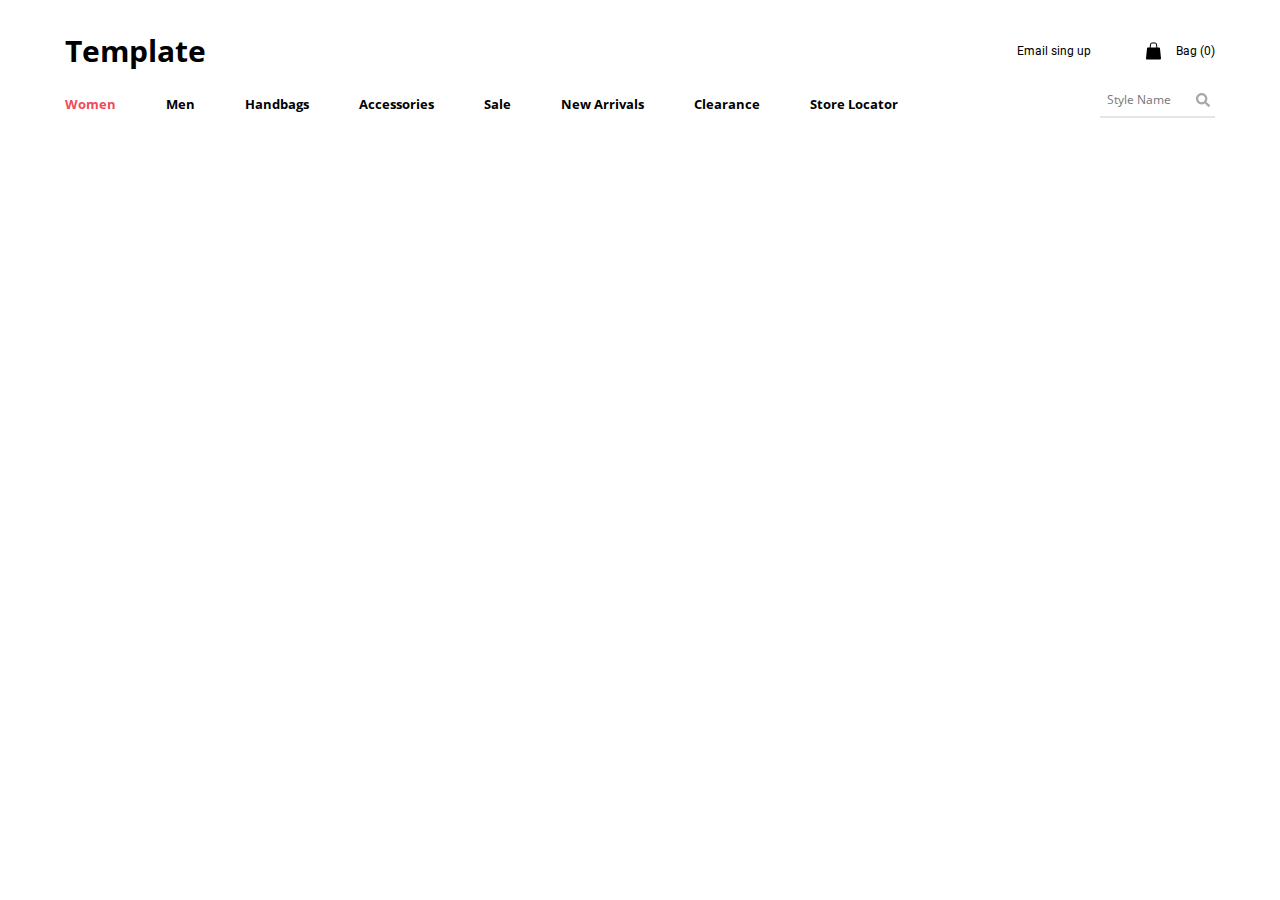
==== EPAM project/catalog.html @ bca040ea "finish start.html" ====
<!doctype html>
<html lang="en">
<head>
    <meta charset="UTF-8">
    <meta name="viewport"
          content="width=device-width, user-scalable=no, initial-scale=1.0, maximum-scale=1.0, minimum-scale=1.0">
    <meta http-equiv="X-UA-Compatible" content="ie=edge">
    <title>2_catalog</title>
    <link rel="stylesheet" href="css/fonts.css">
    <link rel="stylesheet" href="css/normalize.css">
    <link rel="stylesheet" href="css/style.css">
    <link rel="stylesheet" href="css/media.css">
    <script defer src="js/script.js"></script>
</head>
<body>
<header class="header">
    <div class="container">
        <div class="header__top">
            <a href="#" class="header__title">Template</a>
            <div class="header__info">
                <div class="header__wrapEmail">
                    <a href="#" class="header__link">
                        Email sing up
                    </a>
                </div>
                <div class="header__wrapBag">
                    <a href="#" class="header__link">
                        <img src="img/icons/shoppingBag.svg" class="header__bagIcon" alt="shopping bag">
                        Bag (<span class="header__bagItems">0</span>)
                    </a>
                </div>
            </div>
        </div>
        <div class="header__nav">
            <nav class="menu">
                <a href="#" class="menu__link is-active">Women</a>
                <a href="#" class="menu__link">Men</a>
                <a href="#" class="menu__link">Handbags</a>
                <a href="#" class="menu__link">Accessories</a>
                <a href="#" class="menu__link">Sale</a>
                <a href="#" class="menu__link">New Arrivals</a>
                <a href="#" class="menu__link">Clearance</a>
                <a href="#" class="menu__link">Store Locator</a>
            </nav>
            <div class="search" id="search">
                <input type="text" class="search__field" placeholder="Style Name">
            </div>
            <img src="img/icons/search.svg" alt="search" class="search__icon" id="searchGlass">
        </div>
    </div>
</header>
<header class="headerMobile">
    <div class="container">
        <div class="headerMobile__top">
            <a href="#" class="headerMobile__title">TL</a>
            <div class="headerMobile__info">
                <div class="headerMobile__wrapBag">
                    <a href="#" class="headerMobile__link">
                        <img src="img/icons/shoppingBag.svg" class="header__bagIcon" alt="shopping bag">
                        Bag (<span class="headerMobile__bagItems">0</span>)
                    </a>
                </div>
                <div class="headerMobile__wrapMenu">
                    <a href="#" class="headerMobile__hamburger" id="hamburger">
                        <img src="img/icons/hamburger.svg" class="headerMobile__hamburgerIcon" alt="hamburger">
                    </a>
                </div>
            </div>
        </div>
        <div class="headerMobile__nav" id="navigationMenu">
            <nav class="menuMobile">
                <a href="#" class="menuMobile__link is-active">Women</a>
                <a href="#" class="menuMobile__link">Men</a>
                <a href="#" class="menuMobile__link">Handbags</a>
                <a href="#" class="menuMobile__link">Accessories</a>
                <a href="#" class="menuMobile__link">Sale</a>
                <a href="#" class="menuMobile__link">New Arrivals</a>
                <a href="#" class="menuMobile__link">Clearance</a>
                <a href="#" class="menuMobile__link">Store Locator</a>
            </nav>
            <div class="searchMobile">
                <input type="text" class="searchMobile__field" placeholder="Style Name">
                <img src="img/icons/search.svg" alt="search" class="searchMobile__icon" id="searchGlass">
            </div>
        </div>
    </div>
</header>
<main class="main">

</main>
</body>
</html>
---- EPAM project/css/fonts.css ----
@font-face {
    font-family: 'Open Sans';
    font-weight: 400;
    src: url('../fonts/Open_Sans/OpenSans-Regular.ttf')  format('truetype');
}

@font-face {
    font-family: 'Open Sans';
    font-weight: 700;
    src: url('../fonts/Open_Sans/OpenSans-Bold.ttf')  format('truetype');
}

@font-face {
    font-family: 'Roboto';
    font-weight: 400;
    src: url('../fonts/Roboto/Roboto-Regular.ttf')  format('truetype');
}

@font-face {
    font-family: 'Roboto';
    font-weight: 700;
    src: url('../fonts/Roboto/Roboto-Bold.ttf')  format('truetype');
}

@font-face {
    font-family: 'Crimson';
    font-weight: 400;
    font-style: italic;
    src: url('../fonts/Crimson_Text/CrimsonText-Italic.ttf')  format('truetype');
}

@font-face {
    font-family: 'Crimson';
    font-weight: 700;
    font-style: italic;
    src: url('../fonts/Crimson_Text/CrimsonText-BoldItalic.ttf')  format('truetype');
}
---- EPAM project/css/style.css ----
/*General*/
* {
    color: #000;
    box-sizing: border-box;
}

a:hover,
a:link,
a:active,
a:visited {
    text-decoration: none;
    color: inherit;
}

h1, h2, h3, h4 {
    margin: 0;
}

ul {
    padding-left: 0;
    list-style: none;
}

.container {
    max-width: 1180px;
    width: 100%;
    padding: 0 15px;
    margin: 0 auto;
}

.p-0 {
    padding: 0;
}

.flex {
    display: flex;
}

.red {
    color: #f14a58;
}
/*Header*/
.header {
    background-color: #fff;
}

.headerMobile {
    display: none;
}

.header__top {
    display: flex;
    align-items: center;
    padding-top: 30px;
}

.header__title {
    flex-grow: 2;
    font: 700 30px "Open Sans", sans-serif;
    color: #000;
}

.header__info {
    flex-grow: 1;
    display: flex;
    align-items: center;
    justify-content: flex-end;
}

.header__wrapEmail {
    margin-right: 55px;
}

.header__link {
    display: flex;
    align-items: center;
    font: 400 12px "Roboto", sans-serif;
    color: #000;
}

.header__bagIcon {
    width: 15px;
    height: 20px;
    margin-right: 15px;
}

.header__nav {
    position: relative;
    display: flex;
    align-items: center;
    justify-content: space-between;
    flex-grow: 3;
    padding: 20px 0 25px;
}

.menu__link {
    font: 700 13px "Open Sans", sans-serif;
    color: #000;
    margin-right: 46px;
}

.menu__link:last-child {
    margin-right: 0;
}

.menu__link:hover,
.menu__link.is-active {
    color: #f14a58;
}

.search {
    border-bottom: 2px solid #e5e5e5;
    width: 115px;
    font: 700 12px "Open Sans", sans-serif;
    padding-bottom: 8px;
    padding-left: 5px;
}

.search__field,
.search__field:focus {
    width: 100%;
    border: none;
    outline: none;
}

.search__icon {
    width: 14px;
    height: 14px;
    position: absolute;
    right: 5px;
    bottom: 50%;
}
/*Start*/
.sliderTablet {
    display: none;
}
.slider {
    background-color: #f7f7f7;
}

.slider__pagination,
.sliderTablet__pagination {
    border-top: 1px solid #e5e5e5;
    border-bottom: 1px solid #e5e5e5;
    padding: 35px 0;
    background-color: #f7f7f7;
}

.slider__img {
    width: 100%;
    height: auto;
    display: inherit;
}

.categories {
    border-bottom: 1px solid #e5e5e5;
}

.categories__container {
    flex-direction: row;
}

.shoes, .caps {
    width: 50%;
    height: 385px;
}

.shoes {
    border-right: 1px solid #e5e5e5;
    background: url("../img/catalog/nike.png") 62% 100% no-repeat #fff;
    background-size: 92%;
}

.caps {
    background: url("../img/catalog/cap.png") no-repeat 25% 50% #f7f7f7;
    background-size: contain;
}

.shoes__img, .caps__img {
    width: 100%;
    height: auto;
}

.categories__item {
    display: flex;
    justify-content: flex-end;
    position: relative;
}

.categories__info {
    position: absolute;
    top: 65px;
    right: 100px;
    text-align: center;
}

.categories__descr {
    font: 700 28px "Open Sans", sans-serif;
    line-height: 65px;
    margin: 0;
}

.categories__extra {
    font: 400 16px "Crimson", serif;
    color: #757575;
}

/*new arrival*/
.arrival {
    background-color: #fff;
}

.arrival__header {
    padding-top: 140px;
    padding-bottom: 100px;
    margin: 0;
    font: 700 50px "Open Sans", sans-serif;
    text-align: center;
}

.arrival__wrap {
    display: flex;
    justify-content: space-between;
}

.arrival__img {
    width: 100%;
    height: auto;
}

.arrival__descr {
    font: 700 14px "Roboto", sans-serif;
    line-height: 24px;
    text-align: center;
    padding: 50px 0 25px;
    margin: 0;
}

.arrival__price {
    font: 400 14px "Roboto", sans-serif;
    text-align: center;
}

.arrival__bottom {
    text-align: center;
    padding: 100px 0 80px;
}

.arrival__button {
    border: 1px solid #e5e5e5;
    font: 700 24px "Open Sans", sans-serif;
    padding: 30px 100px;
    background-color: #fff;
}
/*footer*/
.footerMobile {
    display: none;
}

.footer {
    width: 100%;
    border-top: 1px solid #e5e5e5;
    background-color: #fff;
}

.footer__block {
    width: 50%;
    padding: 57px 0;
    justify-content: space-between;
}

.footer__block:first-child {
    border-right: 1px solid #e5e5e5;
    padding-right: 200px;
}

.footer__block:last-child {
    padding-left: 58px;
}

.footer__subheader {
    font: 700 16px "Open Sans", sans-serif;
    margin-bottom: 55px;
}

.footer__item {
    margin-bottom: 30px;
}

.footer__link {
    font: 400 14px "Roboto", sans-serif;
    color: #000;
}

.footer__link:hover {
    text-decoration: underline;
}

.footer__socialsBlock {
    justify-content: space-between;
}

.footer__socialsSubheader {
    font: 700 16px "Open Sans", sans-serif;
    margin-bottom: 20px;
}

.footer__socialsInfo {
    display: flex;
    align-items: center;
    font: 400 14px "Roboto", sans-serif;
}

.footer__socials {
    margin-top: 0;
}

.footer__socialsIcon {
    width: 16px;
    height: auto;
    margin-right: 13px;
}

.footer__twitterLink {
    font-weight: 700;
    color: #000;
}

.footer__telLink {
    font: 400 14px "Roboto", sans-serif;
    color: #000;
}

.footer__delivery {
    width: 275px;
    font: 400 16px "Crimson", cursive;
    line-height: 30px;
    color: #757575;
    margin: 80px 0 45px;
}

.footer__socialIcon {
    width: 15px;
    height: 15px;
    margin-right: 25px;
}

.footer__bottom {
    border-top: 1px solid #e5e5e5;
    background-color: #fff;
    padding-top: 32px;
    padding-bottom: 35px;
}

.footer__copyright,
.footer__linksItem {
    font: 700 12px "Roboto", sans-serif;
    text-align: left;
}

.footer__container {
    display: flex;
    justify-content: space-between;
    align-items: center;
}

.footer__links {
    text-align: right;
}

.footer__share {
    font: 700 18px "Open Sans", sans-serif;
    margin-right: -85px;
}

.footer__shareBlock,
.footerMobile__shareBlock {
    padding: 5px;
    background-color: #f4f4f4;
    font: 400 12px "Roboto", sans-serif;
    display: inline-block;
    margin-left: 10px;
    position: relative;
}

.footer__shareBlock::before,
.footerMobile__shareBlock::before {
    content: "";
    position: absolute;
    top: 50%;
    right: 100%; /* To the left of the tooltip */
    margin-top: -5px;
    border-width: 5px;
    border-style: solid;
    border-color: transparent #f4f4f4 transparent transparent;
}

.footer__linksItem {
    margin-left: 35px;
}
---- EPAM project/css/media.css ----
@media (min-width: 1025px) {
    .bags {
        display: none;
    }

    .categories {
        background-image: linear-gradient(to right, #fff, #f7f7f7);
    }

    .footer__delivery {
        display: block;
    }
}
/*tablet*/
@media (min-width: 768px) and (max-width: 1024px) {
    body {
        overflow-x: hidden;
    }

    .container {
        max-width: 720px;
    }

    /*Header*/
    .header__title {
        font-size: 26px;
    }

    .menu__link {
        font-size: 12px;
        margin-right: 22px;
    }

    .search {
        width: 0;
        opacity: 0;
        padding-bottom: 5px;
        padding-left: 10px;
        border-bottom: none;
}

    .search::after {
        content: "";
        position: absolute;
        bottom: 0;
        width: 100%;
        height: 2px;
        background-color: #e5e5e5;
    }

    .search.is-show {
        position: absolute;
        right: 0;
        width: 250px;
        background-color: #fff;
        opacity: 1;
        transition: all .3s ease-out;
    }

    .search__field,
    .search__field:focus {
        width: 100%;
        border: none;
        outline: none;
    }

    .search__icon {
        right: 5px;
        bottom: 48%;
    }

    .search__icon:hover {
        cursor: pointer;
    }

    .search.is-show .search__icon {
        right: 5px;
    }

    /*Start*/
    .slider {
        display: none;
    }

    .sliderTablet {
        display: block;
    }

    /*Categories*/
    .categories {
        background-image: none;
    }

    .categories__container {
        flex-direction: row;
    }

    .caps {
        display: none;
    }

    .shoes {
        width: 70%;
        background-position: 50% 50%;
        background-size: 82%;
    }

    .bags {
        width: 30%;
        display: block;
        background: url("../img/catalog/bag.png") no-repeat center center #fff;
        background-size: contain;
    }

    .categories__info {
        top: 50px;
    }

    .bags .categories__info {
        top: 250px;
        left: 50%;
        right: auto;
        transform: translateX(-50%);
    }

    /*new arrival*/
    .arrival__header {
        padding-top: 100px;
        padding-bottom: 80px;
        font-size: 40px;
    }

    .arrival__wrap {
        justify-content: space-around;
    }

    .arrival__item {
        padding: 0 20px;
    }

    .arrival__item:last-child {
        display: none;
    }

    .arrival__descr {
        padding: 42px 0 25px;
    }

    .arrival__bottom {
        padding: 90px 0 135px;
    }

    .arrival__button {
        font-size: 20px;
        padding: 25px 90px;
    }

    /*footer*/
    .footer {
        padding-top: 50px;
    }

    .footer__block:first-child {
        width: 63.6%;
        border-right: none;
        padding: 0 100px 100px 25px;
    }

    .footer__block:last-child {
        width: 36.3%;
        padding: 0 50px 0 30px;
    }

    .footer__subheader {
        margin-bottom: 50px;
    }

    .footer__item {
        margin-bottom: 25px;
    }

    .footer__link {
        font-size: 12px;
    }

    .footer__socialsBlock {
        flex-direction: column;
    }

    .footer__socialsSubheader {
        margin-bottom: 20px;
    }

    .footer__socialsInfo.twitter {
        margin-bottom: 45px;
    }

    .footer__delivery {
        display: none;
    }

    .footer__socials {
        margin-top: 90px;
    }

    .footer__bottom {
        padding: 27px 35px 32px 40px;
    }

    .footer__share {
        font-size: 16px;
    }

    .footer__linksItem {
        margin-left: 16px;
    }
}

/*mobile*/
@media screen and (max-width: 767px) {
    .container {
        max-width: 540px;
        width: 100%;
    }

    .header {
        display: none;
    }

    .headerMobile {
        display: flex;
    }

    .headerMobile__wrapMenu {
        padding: 25px 10px 30px 20px;
        border-left: 2px solid #f7f7f7;
    }

    .headerMobile__wrapBag {
        padding-right: 20px;
    }

    .headerMobile__hamburgerIcon {
        width: 30px;
        height: 30px;
    }

    .headerMobile__top {
        display: flex;
        align-items: center;
    }

    .headerMobile__title {
        flex-grow: 2;
        font: 700 24px "Open Sans", sans-serif;
        line-height: 0;
        color: #000;
        padding: 25px 0 30px 5px;
    }

    .headerMobile__info {
        flex-grow: 1;
        display: flex;
        align-items: center;
        justify-content: flex-end;
    }

    .headerMobile__link {
        display: flex;
        align-items: center;
        font: 400 12px "Roboto", sans-serif;
        color: #000;
    }

    .headerMobile__bagIcon {
        width: 15px;
        height: 20px;
        margin-right: 15px;
    }

    .headerMobile__nav {
        display: block;
        position: absolute;
        padding: 0 20px;
        width: 100%;
        height: 0;
        top: 91px;
        left: 0;
        right: 0;
        bottom: 0;
        background-color: #fff;
        z-index: 1;
        transition: height .3s ease-out;
        overflow-y: auto;
    }

    .headerMobile__nav.is-show {
        padding-bottom: 20px;
        height: 100%;
    }

    .menuMobile__link {
        display: block;
        font: 700 24px "Open Sans", sans-serif;
        color: #000;
        line-height: 60px;
        margin-right: 0;
    }

    .menuMobile__link:last-child {
        margin-right: 0;
    }

    .menuMobile__link:hover,
    .menuMobile__link.is-active {
        color: #f14a58;
    }

    .searchMobile {
        display: block;
        border-bottom: 2px solid #e5e5e5;
        width: 170px;
        font: 700 12px "Open Sans", sans-serif;
        padding-bottom: 8px;
        margin-top: 75px;
        position: relative;
    }

    .searchMobile__field,
    .searchMobile__field:focus {
        width: 100%;
        border: none;
        outline: none;
    }

    .searchMobile__icon {
        width: 14px;
        height: 14px;
        position: absolute;
        right: 5px;
        bottom: 50%;
    }

    .slider__pagination {
        padding: 25px 0;
    }

    /*categories*/
    .categories__container {
        flex-direction: column;
    }

    .shoes {
        width: 100%;
        height: 238px;
        border-right: none;
        background-size: 92%;
    }

    .caps, .bags {
        display: none;
    }

    .categories__info {
        top: 40px;
        right: 55px;
    }

    .categories__descr {
        font-size: 22px;
        line-height: 35px;
    }

    .categories__extra {
        font-size: 14px;
    }

    /*new arrival*/
    .arrival__header {
        font-size: 26px;
        padding-top: 60px;
        padding-bottom: 50px;
    }

    .arrival__wrap {
        justify-content: space-around;
    }

    .arrival__item {
        padding: 0 10px;
    }

    .arrival__item:nth-child(3),
    .arrival__item:last-child {
        display: none;
    }

    .arrival__descr {
        font-size: 12px;
        padding: 34px 0 15px;
    }

    .arrival__price {
        font-size: 12px;
    }

    .arrival__bottom {
        padding: 70px 0 105px;
    }

    .arrival__button {
        font-size: 18px;
        padding: 20px 60px;
    }

    /*Footer*/
    .footer {
        display: none;
    }

    .footerMobile {
        display: block;
        background-color: #fff;
    }

    .footerMobile__wrap {
        border-top: 1px solid #e5e5e5;
    }

    .footerMobile__top {
        padding: 35px 20px 60px;
        display: flex;
    }

    .footerMobile__linksBlock {
        flex-grow: 1;
    }

    .footerMobile__linksBlock:last-child {
        padding-left: 12%;
    }

    .footerMobile__subheader {
        font: 700 14px "Open Sans", sans-serif;
        margin-bottom: 30px;
    }

    .footerMobile__item {
        margin-bottom: 20px;
    }

    .footerMobile__link {
        font: 400 12px "Roboto", sans-serif;
        color: #000;
    }

    .footerMobile__link:hover {
        text-decoration: underline;
    }

    .footerMobile__middle {
        display: flex;
    }

    .footerMobile__questions {
        border-right: 1px solid #e5e5e5;
    }

    .footerMobile__questions,
    .footerMobile__orders {
        flex-grow: 1;
        padding: 25px 20px 40px;
    }

    .footerMobile__socialsSubheader {
        font: 700 14px "Open Sans", sans-serif;
        margin-bottom: 15px;
    }

    .footerMobile__socialsInfo {
        display: flex;
        align-items: center;
        font: 400 12px "Roboto", sans-serif;
    }

    .footerMobile__socialsIcon {
        width: 16px;
        height: auto;
        margin-right: 13px;
    }

    .footerMobile__twitterLink {
        font-weight: 700;
        color: #000;
    }

    .footerMobile__bottom_first,
    .footerMobile__bottom_last {
        display: flex;
        align-items: center;
        justify-content: space-between;
        padding: 30px 20px;
    }

    .footerMobile__linksItem {
        font: 700 10px "Roboto", sans-serif;
        margin-right: 12px;
    }

    .footerMobile__socialIcon {
        width: 15px;
        height: 15px;
    }

    .footerMobile__socialIcon:first-child {
        margin-right: 25px;
    }

    .footerMobile__share {
        font: 700 14px "Open Sans", sans-serif;
    }

    .footerMobile__copyright {
        font: 700 10px "Roboto", sans-serif;
    }
}

@media screen and (max-width: 374px) {
    body {
        overflow-x: auto;
    }
}
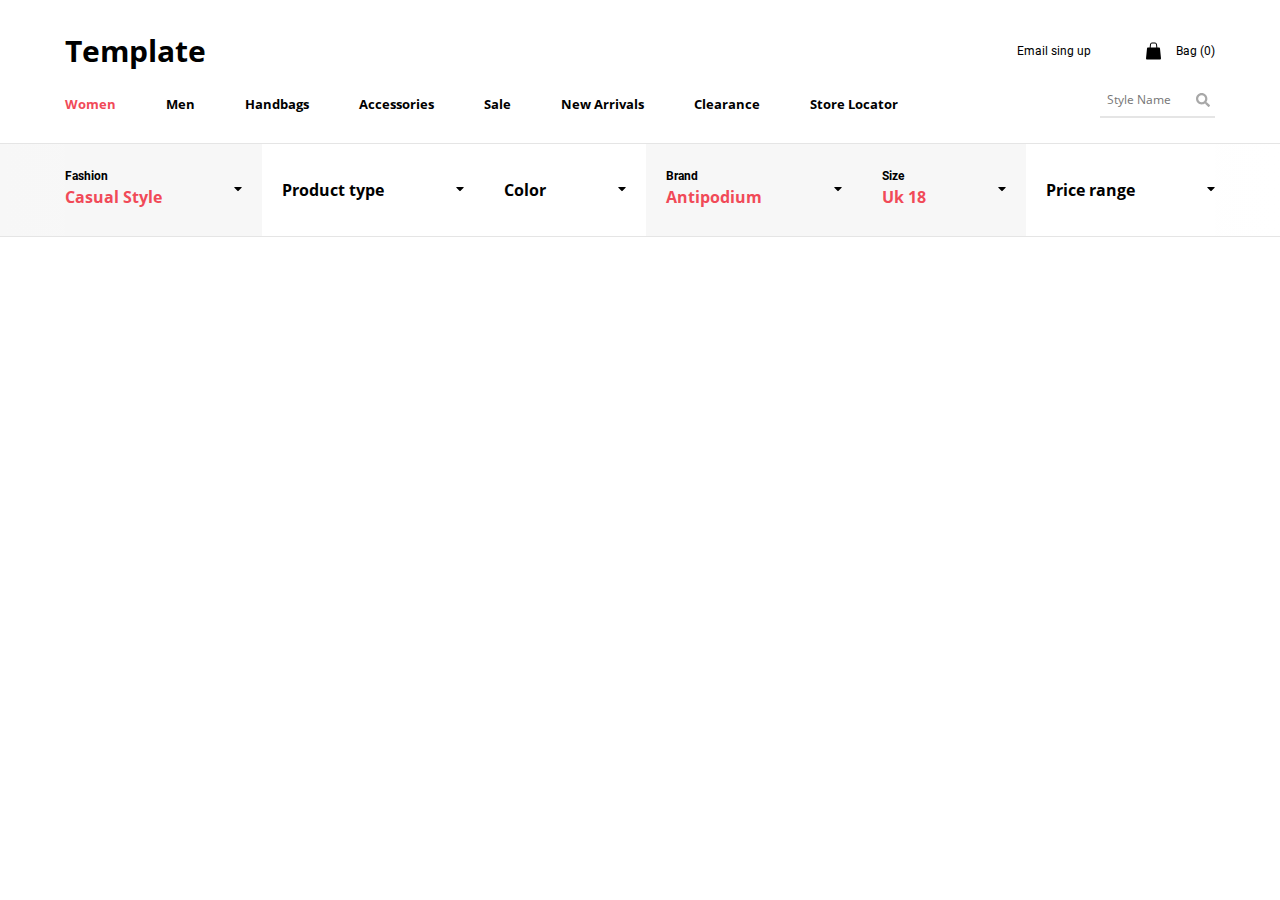
==== commit 56f4dd3f: "add filters desktop" ====
--- a/EPAM project/catalog.html
+++ b/EPAM project/catalog.html
@@ -80,12 +80,76 @@
             </nav>
             <div class="searchMobile">
                 <input type="text" class="searchMobile__field" placeholder="Style Name">
-                <img src="img/icons/search.svg" alt="search" class="searchMobile__icon" id="searchGlass">
+                <img src="img/icons/search.svg" alt="search" class="searchMobile__icon" id="searchGlassMobile">
             </div>
         </div>
     </div>
 </header>
 <main class="main">
+    <aside class="filters">
+        <div class="container filters__container">
+            <div class="filter__item  fashion">
+                <div class="filter__block">
+                    <div class="filter__label">Fashion</div>
+                    <div class="filter__header_red">Casual Style</div>
+                </div>
+                <div class="filter__block">
+                    <img src="img/icons/caret-down.svg" class="filter__icon" alt="caret down">
+                </div>
+            </div>
+            <div class="filter__item  type">
+                <div class="filter__block">
+                    <div class="filter__header">Product type</div>
+                </div>
+                <div class="filter__block">
+                    <img src="img/icons/caret-down.svg" class="filter__icon" alt="caret down">
+                </div>
+            </div>
+            <div class="filter__item  color">
+                <div class="filter__block">
+                    <div class="filter__header">Color</div>
+                </div>
+                <div class="filter__block">
+                    <img src="img/icons/caret-down.svg" class="filter__icon" alt="caret down">
+                </div>
+                <ul class="filter__dropdown">
+                    <li class="filter__dropdownItem">Not selected</li>
+                    <li class="filter__dropdownItem">Black</li>
+                    <li class="filter__dropdownItem">Blue</li>
+                    <li class="filter__dropdownItem">Red</li>
+                    <li class="filter__dropdownItem">Green</li>
+                    <li class="filter__dropdownItem">Golden</li>
+
+                </ul>
+            </div>
+            <div class="filter__item  brand">
+                <div class="filter__block">
+                    <div class="filter__label">Brand</div>
+                    <div class="filter__header_red">Antipodium</div>
+                </div>
+                <div class="filter__block">
+                    <img src="img/icons/caret-down.svg" class="filter__icon" alt="caret down">
+                </div>
+            </div>
+            <div class="filter__item  size">
+                <div class="filter__block">
+                    <div class="filter__label">Size</div>
+                    <div class="filter__header_red">Uk 18</div>
+                </div>
+                <div class="filter__block">
+                    <img src="img/icons/caret-down.svg" class="filter__icon" alt="caret down">
+                </div>
+            </div>
+            <div class="filter__item  price">
+                <div class="filter__block">
+                    <div class="filter__header">Price range</div>
+                </div>
+                <div class="filter__block">
+                    <img src="img/icons/caret-down.svg" class="filter__icon" alt="caret down">
+                </div>
+            </div>
+        </div>
+    </aside>
 
 </main>
 </body>
--- a/EPAM project/css/style.css
+++ b/EPAM project/css/style.css
@@ -130,7 +130,7 @@
     right: 5px;
     bottom: 50%;
 }
-/*Start*/
+/*********************************Start******************************/
 .sliderTablet {
     display: none;
 }
@@ -399,5 +399,102 @@
     margin-left: 35px;
 }
 
-
-
+/*********************************Catalog******************************/
+.filters {
+    background-image: linear-gradient(to right, #f7f7f7 ,#fff);
+    border-top: 1px solid #e5e5e5;
+    border-bottom: 1px solid #e5e5e5;
+}
+
+.filters__container {
+    display: flex;
+}
+
+.filter__item {
+    flex-grow: 1;
+    display: flex;
+    align-items: center;
+    justify-content: space-between;
+    padding: 25px 20px;
+    transition: all .4s ease-in-out;
+    position: relative;
+}
+
+.filter__item:first-child {
+    padding-left: 0;
+}
+
+.filter__item:last-child {
+    padding-right: 0;
+}
+
+.filter__item:hover {
+    cursor: pointer;
+}
+
+.fashion,
+.brand,
+.size {
+    background-color: #f7f7f7;
+}
+
+.type,
+.color,
+.price {
+    background-color: #fff;
+}
+
+.filter__label{
+    font: 700 12px "Roboto", sans-serif;
+}
+
+.filter__header,
+.filter__header_red {
+    font: 700 16px "Open Sans", sans-serif;
+    line-height: 28px;
+}
+
+.filter__header_red {
+   color: #f14a58;
+}
+
+.filter__icon {
+    width: 8px;
+    height: auto;
+}
+
+.filter__dropdown {
+    background-color: #fff;
+    width: 100%;
+    box-shadow: 0 3px 5px 0 rgba(0, 0, 0, 0.1);
+    position: absolute;
+    left: 0;
+    right: 0;
+    top: 77px;
+    display: none;
+}
+
+.filter__dropdownItem {
+    font: 700 16px "Open Sans", sans-serif;
+    line-height: 40px;
+    color: #000;
+    padding: 25px 20px;
+    transition: all .2s ease-in-out;
+}
+
+.filter__dropdownItem:hover {
+    background-color: #f7f7f7;
+    color: #f14a58;
+}
+
+.filter__item.is-show {
+    border-right: 1px solid #e5e5e5;
+    border-left: 1px solid #e5e5e5;
+    box-shadow: 0 3px 5px 0 rgba(0, 0, 0, 0.1);
+}
+
+.filter__item.is-show .filter__dropdown {
+    display: block;
+}
+
+
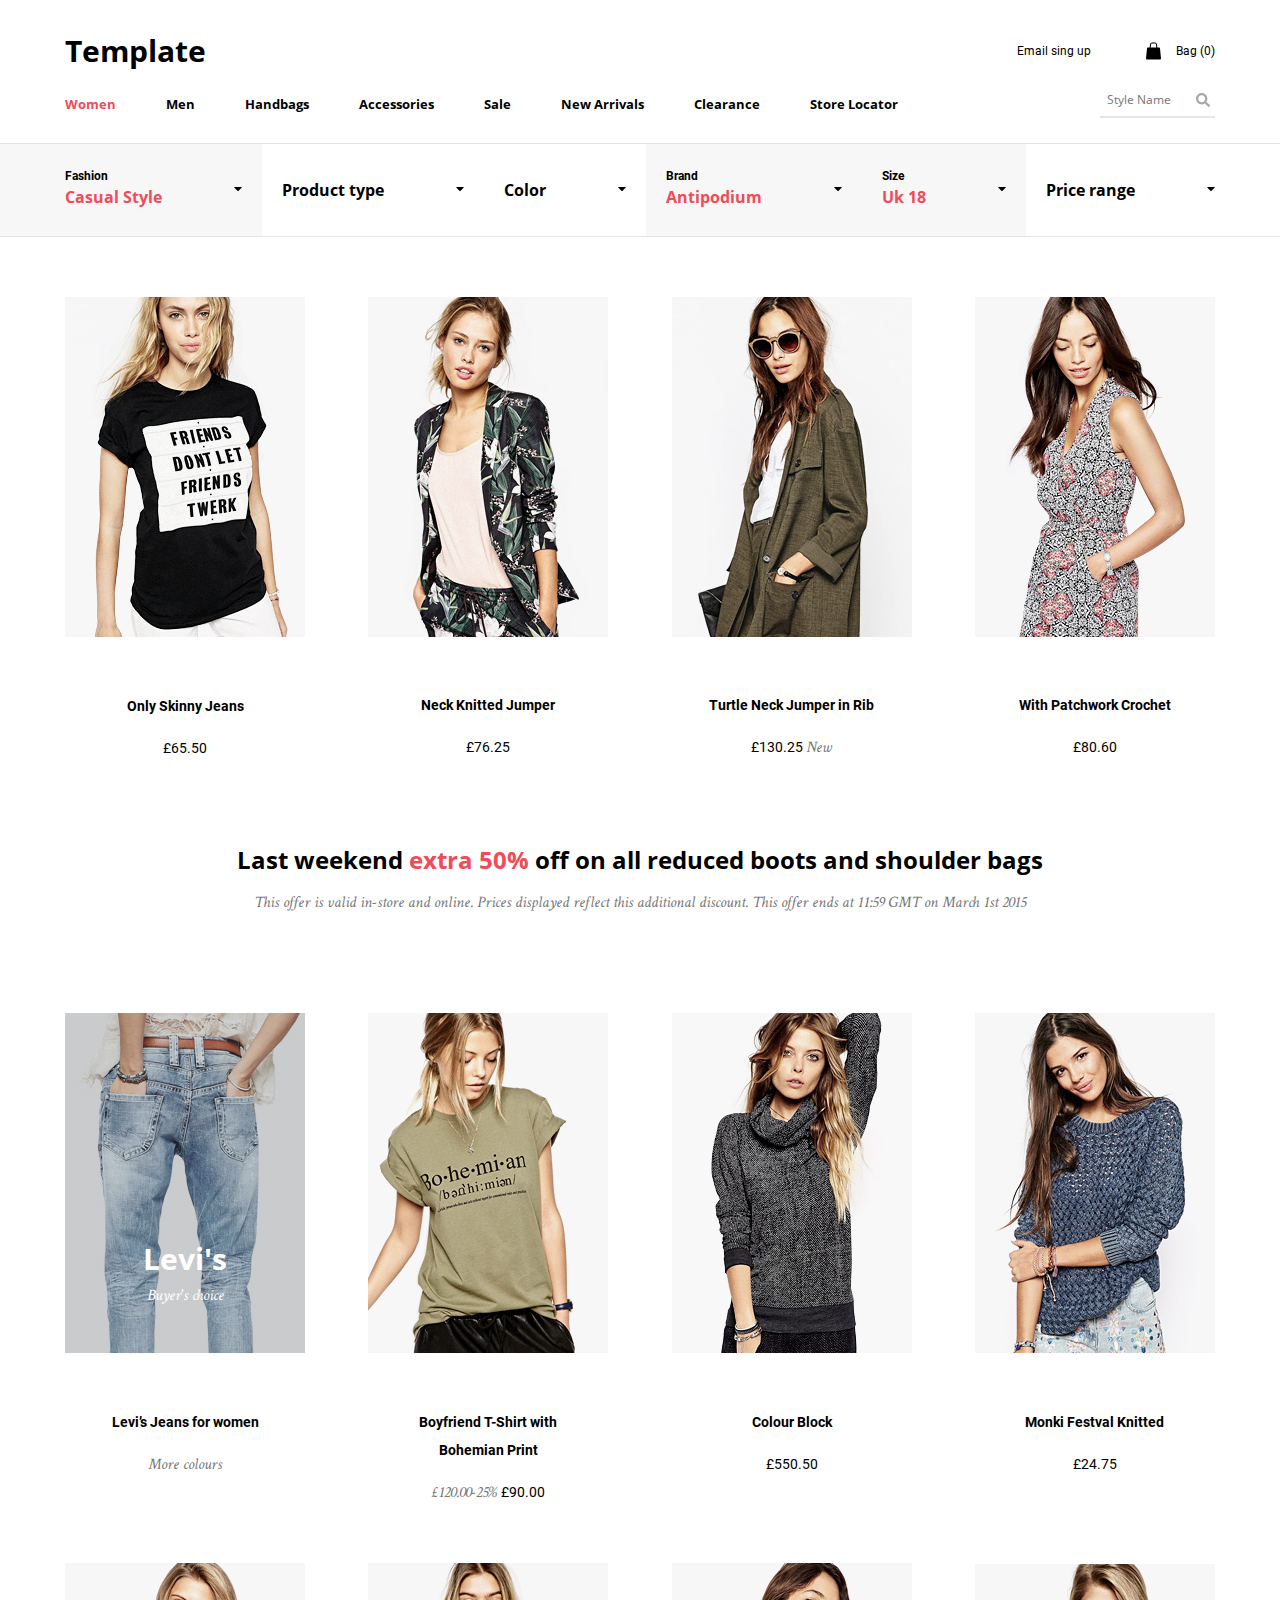
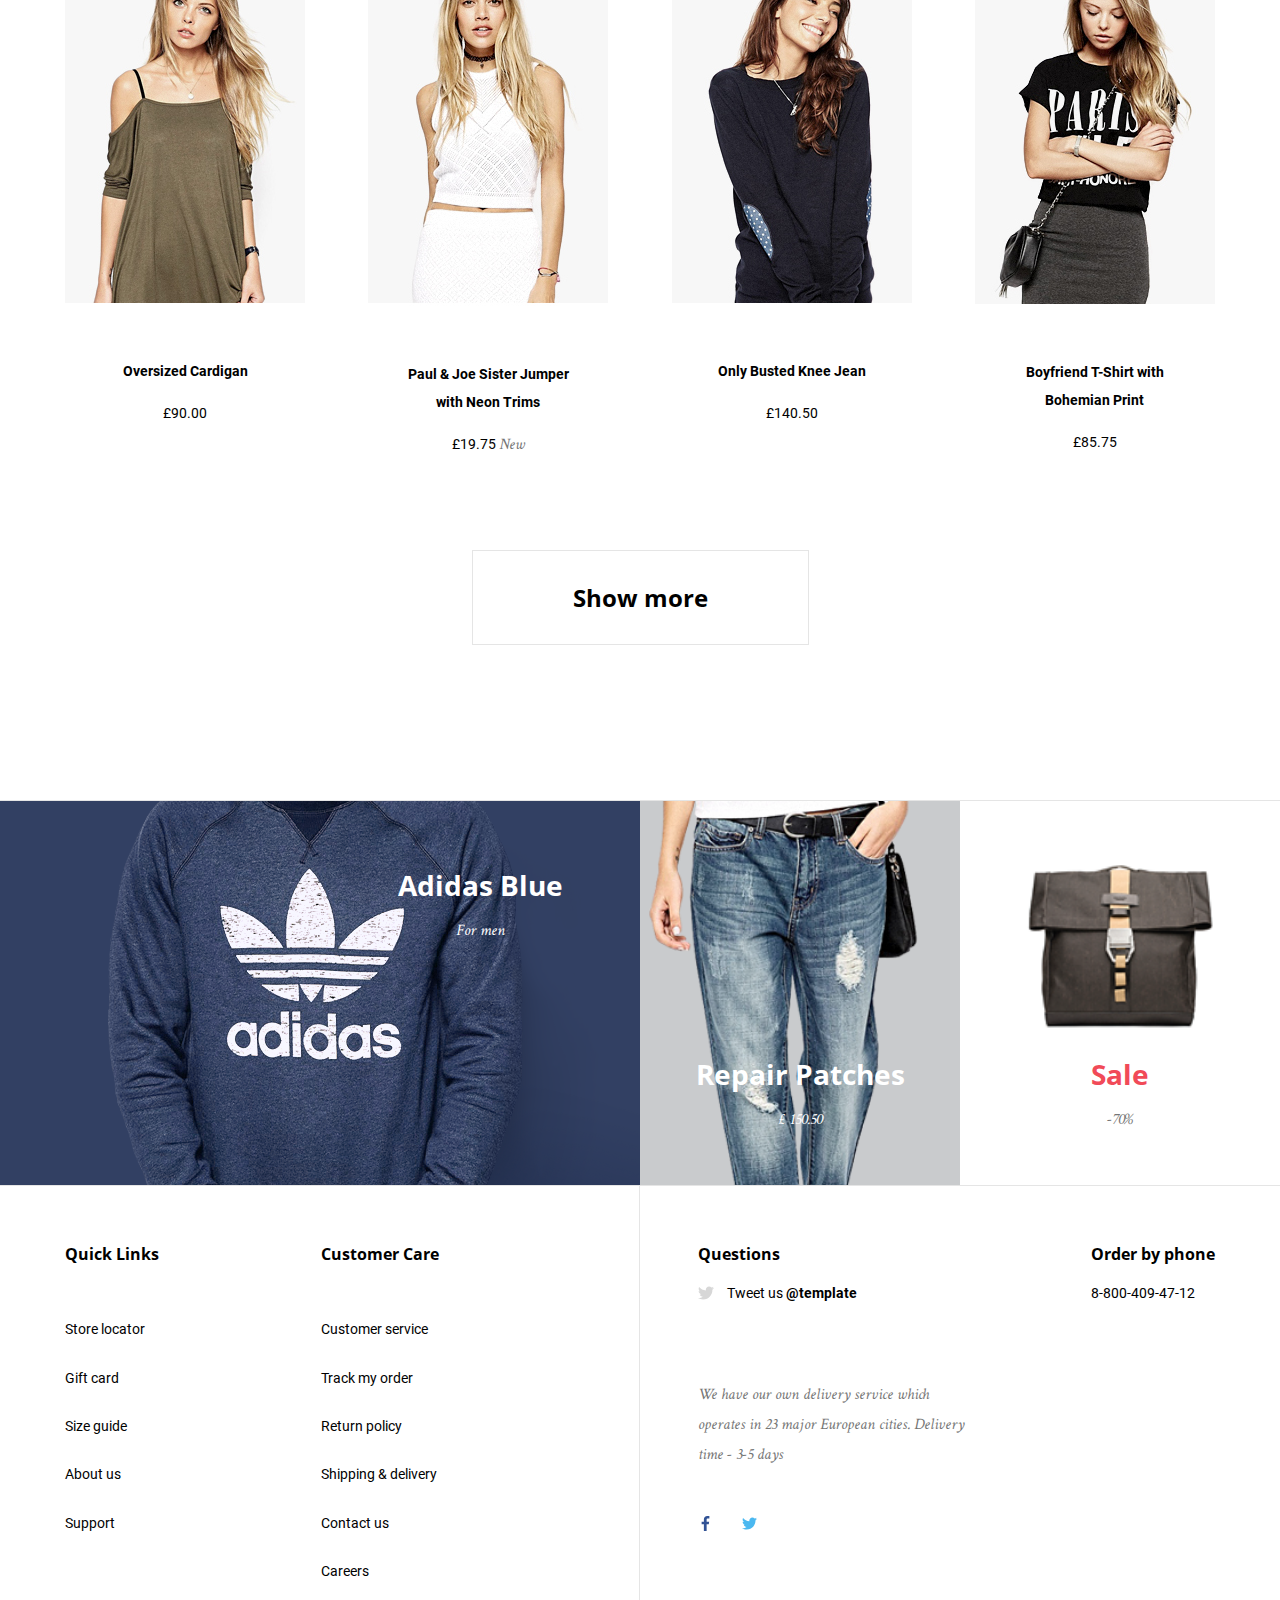
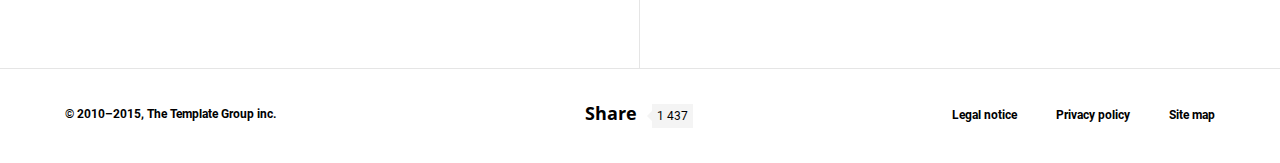
==== commit 75e9a5ee: "add catalog desktop" ====
--- a/EPAM project/catalog.html
+++ b/EPAM project/catalog.html
@@ -150,7 +150,444 @@
             </div>
         </div>
     </aside>
-
+    <section class="catalog__row">
+        <div class="container container__catalogRow">
+            <div class="catalog__rowItem">
+                <div class="catalog__imgWrap">
+                    <a href="#">
+                        <img src="img/arrivals/photo1.jpg" alt="cloth" class="catalog__rowImg">
+                    </a>
+                    <div class="catalog__imgOverlay">
+                        <div class="catalog__imgText">View Item</div>
+                    </div>
+                </div>
+                <div class="catalog__descr">
+                    <h3 class="catalog__descrName">Only Skinny Jeans</h3>
+                    <div class="catalog__descrPrice">£65.50</div>
+                </div>
+            </div>
+            <div class="catalog__rowItem">
+                <div class="catalog__imgWrap">
+                    <a href="#">
+                        <img src="img/arrivals/arrival4.jpg" alt="cloth" class="catalog__rowImg">
+                    </a>
+                    <div class="catalog__imgOverlay">
+                        <div class="catalog__imgText">View Item</div>
+                    </div>
+                </div>
+                <div class="catalog__descr">
+                    <h3 class="catalog__descrName">Neck Knitted Jumper</h3>
+                    <div class="catalog__descrPrice">£76.25</div>
+                </div>
+            </div>
+            <div class="catalog__rowItem">
+                <div class="catalog__imgWrap">
+                    <a href="#">
+                        <img src="img/arrivals/arrival1.jpg" alt="cloth" class="catalog__rowImg">
+                    </a>
+                    <div class="catalog__imgOverlay">
+                        <div class="catalog__imgText">View Item</div>
+                    </div>
+                </div>
+                <div class="catalog__descr">
+                    <h3 class="catalog__descrName">Turtle Neck Jumper in Rib</h3>
+                    <div class="catalog__descrPrice">£130.25 <span class="catalog__descrDetail">New</span></div>
+                </div>
+            </div>
+            <div class="catalog__rowItem">
+                <div class="catalog__imgWrap">
+                    <a href="#">
+                        <img src="img/arrivals/photo4.jpg" alt="cloth" class="catalog__rowImg">
+                    </a>
+                    <div class="catalog__imgOverlay">
+                        <div class="catalog__imgText">View Item</div>
+                    </div>
+                </div>
+                <div class="catalog__descr">
+                    <h3 class="catalog__descrName">With Patchwork Crochet</h3>
+                    <div class="catalog__descrPrice">£80.60</div>
+                </div>
+            </div>
+        </div>
+        <div class="container">
+            <div class="catalog__infoBlock">
+                <div class="catalog__infoMain">
+                    Last weekend <span class="red"> extra 50% </span> off on all reduced boots and shoulder bags
+                </div>
+                <div class="catalog__infoExtra">
+                    This offer is valid in-store and online. Prices displayed reflect this additional discount.
+                    This offer ends at 11:59 GMT on March 1st 2015
+                </div>
+            </div>
+        </div>
+        <div class="container container__catalogRow">
+            <div class="catalog__rowItem">
+                <div class="catalog__imgWrap">
+                    <a href="#">
+                        <img src="img/arrivals/photo5.jpg" alt="cloth" class="catalog__rowImg">
+                    </a>
+                    <div class="catalog__imgDescr">
+                        <div class="catalog__imgDescrName">Levi's</div>
+                        <div class="catalog__imgDescrSub">Buyer's choice</div>
+                    </div>
+                    <div class="catalog__imgOverlay">
+                        <div class="catalog__imgText">View Item</div>
+                    </div>
+                </div>
+                <div class="catalog__descr">
+                    <h3 class="catalog__descrName">Levi’s Jeans for women</h3>
+                    <div class="catalog__descrPrice">
+                        <span class="catalog__descrDetail">More colours</span>
+                    </div>
+                </div>
+            </div>
+            <div class="catalog__rowItem">
+                <div class="catalog__imgWrap">
+                    <a href="#">
+                        <img src="img/arrivals/photo6.jpg" alt="cloth" class="catalog__rowImg">
+                    </a>
+                    <div class="catalog__imgOverlay">
+                        <div class="catalog__imgText">View Item</div>
+                    </div>
+                </div>
+                <div class="catalog__descr">
+                    <h3 class="catalog__descrName">Boyfriend T-Shirt with <br> Bohemian Print</h3>
+                    <div class="catalog__descrPrice">
+                        <span class="catalog__descrDetail">£120.00-25%</span>
+                        £90.00
+                    </div>
+                </div>
+            </div>
+            <div class="catalog__rowItem">
+                <div class="catalog__imgWrap">
+                    <a href="#">
+                        <img src="img/arrivals/photo7.jpg" alt="cloth" class="catalog__rowImg">
+                    </a>
+                    <div class="catalog__imgOverlay">
+                        <div class="catalog__imgText">View Item</div>
+                    </div>
+                </div>
+                <div class="catalog__descr">
+                    <h3 class="catalog__descrName">Colour Block</h3>
+                    <div class="catalog__descrPrice">
+                        £550.50
+                    </div>
+                </div>
+            </div>
+            <div class="catalog__rowItem">
+                <div class="catalog__imgWrap">
+                    <a href="#">
+                        <img src="img/arrivals/photo8.jpg" alt="cloth" class="catalog__rowImg">
+                    </a>
+                    <div class="catalog__imgOverlay">
+                        <div class="catalog__imgText">View Item</div>
+                    </div>
+                </div>
+                <div class="catalog__descr">
+                    <h3 class="catalog__descrName">Monki Festval Knitted</h3>
+                    <div class="catalog__descrPrice">
+                        £24.75
+                    </div>
+                </div>
+            </div>
+        </div>
+        <div class="container container__catalogRow">
+            <div class="catalog__rowItem">
+                <div class="catalog__imgWrap">
+                    <a href="#">
+                        <img src="img/arrivals/arrival3.jpg" alt="cloth" class="catalog__rowImg">
+                    </a>
+                    <div class="catalog__imgOverlay">
+                        <div class="catalog__imgText">View Item</div>
+                    </div>
+                </div>
+                <div class="catalog__descr">
+                    <h3 class="catalog__descrName">Oversized Cardigan</h3>
+                    <div class="catalog__descrPrice">
+                        £90.00
+                    </div>
+                </div>
+            </div>
+            <div class="catalog__rowItem">
+                <div class="catalog__imgWrap">
+                    <a href="#">
+                        <img src="img/arrivals/photo10.jpg" alt="cloth" class="catalog__rowImg">
+                    </a>
+                    <div class="catalog__imgOverlay">
+                        <div class="catalog__imgText">View Item</div>
+                    </div>
+                </div>
+                <div class="catalog__descr">
+                    <h3 class="catalog__descrName">Paul & Joe Sister Jumper <br>
+                        with Neon Trims</h3>
+                    <div class="catalog__descrPrice">
+                        £19.75
+                        <span class="catalog__descrDetail">New</span>
+                    </div>
+                </div>
+            </div>
+            <div class="catalog__rowItem">
+                <div class="catalog__imgWrap">
+                    <a href="#">
+                        <img src="img/arrivals/photo11.jpg" alt="cloth" class="catalog__rowImg">
+                    </a>
+                    <div class="catalog__imgOverlay">
+                        <div class="catalog__imgText">View Item</div>
+                    </div>
+                </div>
+                <div class="catalog__descr">
+                    <h3 class="catalog__descrName">Only Busted Knee Jean</h3>
+                    <div class="catalog__descrPrice">
+                        £140.50
+                    </div>
+                </div>
+            </div>
+            <div class="catalog__rowItem">
+                <div class="catalog__imgWrap">
+                    <a href="#">
+                        <img src="img/arrivals/photo12.jpg" alt="cloth" class="catalog__rowImg">
+                    </a>
+                    <div class="catalog__imgOverlay">
+                        <div class="catalog__imgText">View Item</div>
+                    </div>
+                </div>
+                <div class="catalog__descr">
+                    <h3 class="catalog__descrName">Boyfriend T-Shirt with <br>
+                        Bohemian Print</h3>
+                    <div class="catalog__descrPrice">
+                        £85.75
+                    </div>
+                </div>
+            </div>
+        </div>
+        <div class="container">
+            <div class="catalog__buttonWrap">
+                <button class="button">Show more</button>
+            </div>
+        </div>
+    </section>
+    <section class="catalog__bottom">
+        <div class="catalog__bottomItem catalog__bottomItem_blue">
+            <div class="catalog__bottomItemDescr catalog__bottomItemDescr_adidas">
+                <div class="catalog__bottomItemDescrHeader">Adidas Blue</div>
+                <div class="catalog__bottomItemDescrInfo">For men</div>
+            </div>
+        </div>
+        <div class="catalog__bottomItem flex">
+            <div class="catalog__bottomInnerBlock catalog__bottomInnerBlock_grey">
+                <div class="catalog__bottomItemDescr catalog__bottomItemDescr_center">
+                    <div class="catalog__bottomItemDescrHeader">Repair Patches</div>
+                    <div class="catalog__bottomItemDescrInfo">£ 150.50</div>
+                </div>
+            </div>
+            <div class="catalog__bottomInnerBlock catalog__bottomInnerBlock_white">
+                <div class="catalog__bottomItemDescr catalog__bottomItemDescr_center">
+                    <div class="catalog__bottomItemDescrHeader catalog__bottomItemDescrHeader_red">Sale</div>
+                    <div class="catalog__bottomItemDescrInfo catalog__bottomItemDescrInfo_grey">-70%</div>
+                </div>
+            </div>
+        </div>
+    </section>
 </main>
+<footer class="footer">
+    <div class="container flex">
+        <div class="footer__block flex">
+            <div class="footer__linksBlock">
+                <h4 class="footer__subheader">Quick Links</h4>
+                <ul>
+                    <li class="footer__item">
+                        <a href="#" class="footer__link">Store locator</a>
+                    </li>
+                    <li class="footer__item">
+                        <a href="#" class="footer__link">Gift card</a>
+                    </li>
+                    <li class="footer__item">
+                        <a href="#" class="footer__link">Size guide</a>
+                    </li>
+                    <li class="footer__item">
+                        <a href="#" class="footer__link">About us</a>
+                    </li>
+                    <li class="footer__item">
+                        <a href="#" class="footer__link">Support</a>
+                    </li>
+                </ul>
+            </div>
+            <div class="footer__linksBlock">
+                <h4 class="footer__subheader">Customer Care</h4>
+                <ul>
+                    <li class="footer__item">
+                        <a href="#" class="footer__link">Customer service</a>
+                    </li>
+                    <li class="footer__item">
+                        <a href="#" class="footer__link">Track my order</a>
+                    </li>
+                    <li class="footer__item">
+                        <a href="#" class="footer__link">Return policy</a>
+                    </li>
+                    <li class="footer__item">
+                        <a href="#" class="footer__link">Shipping & delivery</a>
+                    </li>
+                    <li class="footer__item">
+                        <a href="#" class="footer__link">Contact us</a>
+                    </li>
+                    <li class="footer__item">
+                        <a href="#" class="footer__link">Careers</a>
+                    </li>
+                </ul>
+            </div>
+        </div>
+        <div class="footer__block">
+            <div class="footer__socialsBlock flex">
+                <div class="footer__questions">
+                    <h4 class="footer__socialsSubheader">Questions</h4>
+                    <div class="footer__socialsInfo twitter">
+                        <img src="img/icons/twitter.svg" class="footer__socialsIcon" alt="twitter">
+                        <div>
+                            Tweet us
+                            <a href="https://twitter.com/intent/tweet?screen_name=@template" target="_blank" class="footer__twitterLink">@template</a>
+                        </div>
+                    </div>
+                </div>
+                <div class="footer__orders">
+                    <h4 class="footer__socialsSubheader">Order by phone</h4>
+                    <div class="footer__socialsInfo">
+                        <a href="tel:8-800-409-47-12" class="footer__telLink">8-800-409-47-12</a>
+                    </div>
+                </div>
+            </div>
+            <div class="footer__delivery">
+                We have our own delivery service which operates in 23 major
+                European cities. Delivery time - 3-5 days
+            </div>
+            <div class="footer__socials">
+                <a href="#" target="_blank">
+                    <img src="img/icons/facebook.svg" class="footer__socialIcon" alt="facebook">
+                </a>
+                <a href="#" target="_blank">
+                    <img src="img/icons/twitter-active.svg" class="footer__socialIcon" alt="twitter">
+                </a>
+            </div>
+        </div>
+    </div>
+    <div class="footer__bottom">
+        <div class="container">
+            <div class="footer__container">
+                <div class="footer__copyright">&copy; 2010–2015, The Template Group inc.</div>
+                <div class="footer__share">
+                    Share
+                    <span class="footer__shareBlock">1 437</span>
+                </div>
+                <div class="footer__links">
+                    <a href="#" class="footer__linksItem">Legal notice</a>
+                    <a href="#" class="footer__linksItem">Privacy policy</a>
+                    <a href="#" class="footer__linksItem">Site map</a>
+                </div>
+            </div>
+        </div>
+    </div>
+</footer>
+<footer class="footerMobile">
+    <div class="footerMobile__wrap p-0">
+        <div class="container">
+            <div class="footerMobile__top">
+                <div class="footerMobile__linksBlock">
+                    <h4 class="footerMobile__subheader">Quick Links</h4>
+                    <ul>
+                        <li class="footerMobile__item">
+                            <a href="#" class="footerMobile__link">Store locator</a>
+                        </li>
+                        <li class="footerMobile__item">
+                            <a href="#" class="footerMobile__link">Gift card</a>
+                        </li>
+                        <li class="footerMobile__item">
+                            <a href="#" class="footerMobile__link">Size guide</a>
+                        </li>
+                        <li class="footerMobile__item">
+                            <a href="#" class="footerMobile__link">About us</a>
+                        </li>
+                        <li class="footerMobile__item">
+                            <a href="#" class="footerMobile__link">Support</a>
+                        </li>
+                    </ul>
+                </div>
+                <div class="footerMobile__linksBlock">
+                    <h4 class="footerMobile__subheader">Customer Care</h4>
+                    <ul>
+                        <li class="footerMobile__item">
+                            <a href="#" class="footerMobile__link">Customer service</a>
+                        </li>
+                        <li class="footerMobile__item">
+                            <a href="#" class="footerMobile__link">Track my order</a>
+                        </li>
+                        <li class="footerMobile__item">
+                            <a href="#" class="footerMobile__link">Return policy</a>
+                        </li>
+                        <li class="footerMobile__item">
+                            <a href="#" class="footerMobile__link">Shipping & delivery</a>
+                        </li>
+                        <li class="footerMobile__item">
+                            <a href="#" class="footerMobile__link">Contact us</a>
+                        </li>
+                        <li class="footerMobile__item">
+                            <a href="#" class="footerMobile__link">Careers</a>
+                        </li>
+                    </ul>
+                </div>
+            </div>
+        </div>
+    </div>
+    <div class="footerMobile__wrap">
+        <div class="container p-0">
+            <div class="footerMobile__middle">
+                <div class="footerMobile__questions">
+                    <h4 class="footerMobile__socialsSubheader">Questions</h4>
+                    <div class="footerMobile__socialsInfo twitter">
+                        <img src="img/icons/twitter.svg" class="footerMobile__socialsIcon" alt="twitter">
+                        <div>
+                            Tweet us
+                            <a href="https://twitter.com/intent/tweet?screen_name=@template" target="_blank" class="footerMobile__twitterLink">@template</a>
+                        </div>
+                    </div>
+                </div>
+                <div class="footerMobile__orders">
+                    <h4 class="footerMobile__socialsSubheader">Order by phone</h4>
+                    <div class="footerMobile__socialsInfo">
+                        <a href="tel:8-800-409-47-12" class="footerMobile__telLink">8-800-409-47-12</a>
+                    </div>
+                </div>
+            </div>
+        </div>
+    </div>
+    <div class="footerMobile__wrap">
+        <div class="container p-0">
+            <div class="footerMobile__bottom_first">
+                <div class="footerMobile__links">
+                    <a href="#" class="footerMobile__linksItem">Legal notice</a>
+                    <a href="#" class="footerMobile__linksItem">Privacy policy</a>
+                    <a href="#" class="footerMobile__linksItem">Site map</a>
+                </div>
+                <div class="footerMobile__socials">
+                    <a href="#" target="_blank">
+                        <img src="img/icons/facebook.svg" class="footerMobile__socialIcon" alt="facebook">
+                    </a>
+                    <a href="#" target="_blank">
+                        <img src="img/icons/twitter-active.svg" class="footerMobile__socialIcon" alt="twitter">
+                    </a>
+                </div>
+            </div>
+        </div>
+    </div>
+    <div class="footerMobile__wrap">
+        <div class="container p-0">
+            <div class="footerMobile__bottom_last">
+                <div class="footerMobile__copyright">&copy; 2010–2015, The Template Group inc.</div>
+                <div class="footerMobile__share">
+                    Share
+                    <span class="footerMobile__shareBlock">1 437</span>
+                </div>
+            </div>
+        </div>
+    </div>
+</footer>
 </body>
 </html>--- a/EPAM project/css/style.css
+++ b/EPAM project/css/style.css
@@ -246,11 +246,17 @@
     padding: 100px 0 80px;
 }
 
-.arrival__button {
+.button {
     border: 1px solid #e5e5e5;
     font: 700 24px "Open Sans", sans-serif;
     padding: 30px 100px;
     background-color: #fff;
+    transition: all .3s ease-out;
+}
+
+.button:hover {
+    border-color: #f14a58;
+    color: #f14a58;
 }
 /*footer*/
 .footerMobile {
@@ -497,4 +503,182 @@
     display: block;
 }
 
-
+.container__catalogRow {
+    display: flex;
+    justify-content: space-between;
+    padding-top: 60px;
+}
+
+.catalog__rowItem {
+    padding: 0 15px;
+    text-align: center;
+}
+
+.catalog__rowItem:first-child {
+    padding-left: 0;
+}
+
+.catalog__rowItem:last-child {
+    padding-right: 0;
+}
+
+.catalog__rowImg {
+    width: 100%;
+    height: auto;
+}
+
+.catalog__imgWrap {
+    position: relative;
+}
+
+.catalog__imgOverlay {
+    position: absolute;
+    top: 0;
+    left: 0;
+    right: 0;
+    bottom: 0;
+    opacity: 0;
+    display: flex;
+    align-items: center;
+    justify-content: center;
+    background-color: rgba(0, 0, 0, .3);
+    transition: all .3s ease-out;
+}
+
+.catalog__rowItem:hover .catalog__imgOverlay{
+    cursor: pointer;
+    opacity: 1;
+}
+
+.catalog__rowItem:hover .catalog__descrName{
+    color: #f14a58;
+}
+
+.catalog__imgText {
+    color: #f14a58;
+    font: 700 22px "Open Sans", sans-serif;
+}
+
+.catalog__descr {
+    padding-top: 50px;
+}
+
+.catalog__descrName {
+    font: 700 14px "Roboto", sans-serif;
+    margin-bottom: 20px;
+    line-height: 28px;
+}
+
+.catalog__descrPrice {
+    font: 400 14px "Roboto", sans-serif;
+}
+
+.catalog__descrDetail {
+    font: 400 16px "Crimson", cursive;
+    color: #757575;
+}
+
+.catalog__infoBlock {
+    text-align: center;
+    padding: 85px 0 40px;
+}
+
+.catalog__infoMain {
+    font: 700 24px "Open Sans", sans-serif;
+    margin-bottom: 20px;
+}
+
+.catalog__infoExtra {
+    font: 400 16px "Crimson", cursive;
+    color: #757575;
+}
+
+.catalog__imgDescr {
+    position: absolute;
+    bottom: 15%;
+    width: 100%;
+    text-align: center;
+}
+
+.catalog__imgDescrName {
+    font: 700 30px "Open Sans", sans-serif;
+    color: #fff;
+    margin-bottom: 10px;
+}
+
+.catalog__imgDescrSub {
+    font: 400 16px "Crimson", cursive;
+    color: #fff;
+}
+
+.catalog__buttonWrap {
+    text-align: center;
+    padding: 95px 0 155px;
+}
+
+.catalog__bottom {
+    display: flex;
+    height: 385px;
+    border-top: 1px solid #e5e5e5;
+}
+
+.catalog__bottomItem,
+.catalog__bottomInnerBlock {
+    width: 50%;
+    position: relative;
+}
+
+.catalog__bottomItem_blue {
+    background: url("../img/catalog/adidas.png") no-repeat center center #324063;
+    background-size: cover;
+}
+
+.catalog__bottomInnerBlock_grey {
+    background: url("../img/catalog/jeans.png") no-repeat center center #c9cbcd;
+    background-size: cover;
+}
+
+.catalog__bottomInnerBlock_white {
+    background: url("../img/catalog/bag.png") no-repeat center center #fff;
+    background-size: cover;
+}
+
+.catalog__bottomItemDescr {
+    position: absolute;
+    text-align: center;
+}
+
+.catalog__bottomItemDescr_adidas {
+    top: 65px;
+    right: 77px;
+}
+
+.catalog__bottomItemDescrHeader {
+    font: 700 28px "Open Sans", sans-serif;
+    color: #fff;
+    margin-bottom: 20px;
+}
+
+.catalog__bottomItemDescrInfo {
+    font: 400 16px "Crimson", cursive;
+    color: #fff;
+}
+
+.catalog__bottomItemDescr_center {
+    width: 100%;
+    bottom: 55px;
+    left: 50%;
+    transform: translateX(-50%);
+}
+
+.catalog__bottomItemDescrHeader_red {
+    color: #f14a58;
+}
+
+.catalog__bottomItemDescrInfo_grey {
+    color: #757575;
+}
+
+
+
+
--- a/EPAM project/css/media.css
+++ b/EPAM project/css/media.css
@@ -150,7 +150,7 @@
         padding: 90px 0 135px;
     }
 
-    .arrival__button {
+    .button {
         font-size: 20px;
         padding: 25px 90px;
     }
@@ -408,7 +408,7 @@
         padding: 70px 0 105px;
     }
 
-    .arrival__button {
+    .button {
         font-size: 18px;
         padding: 20px 60px;
     }
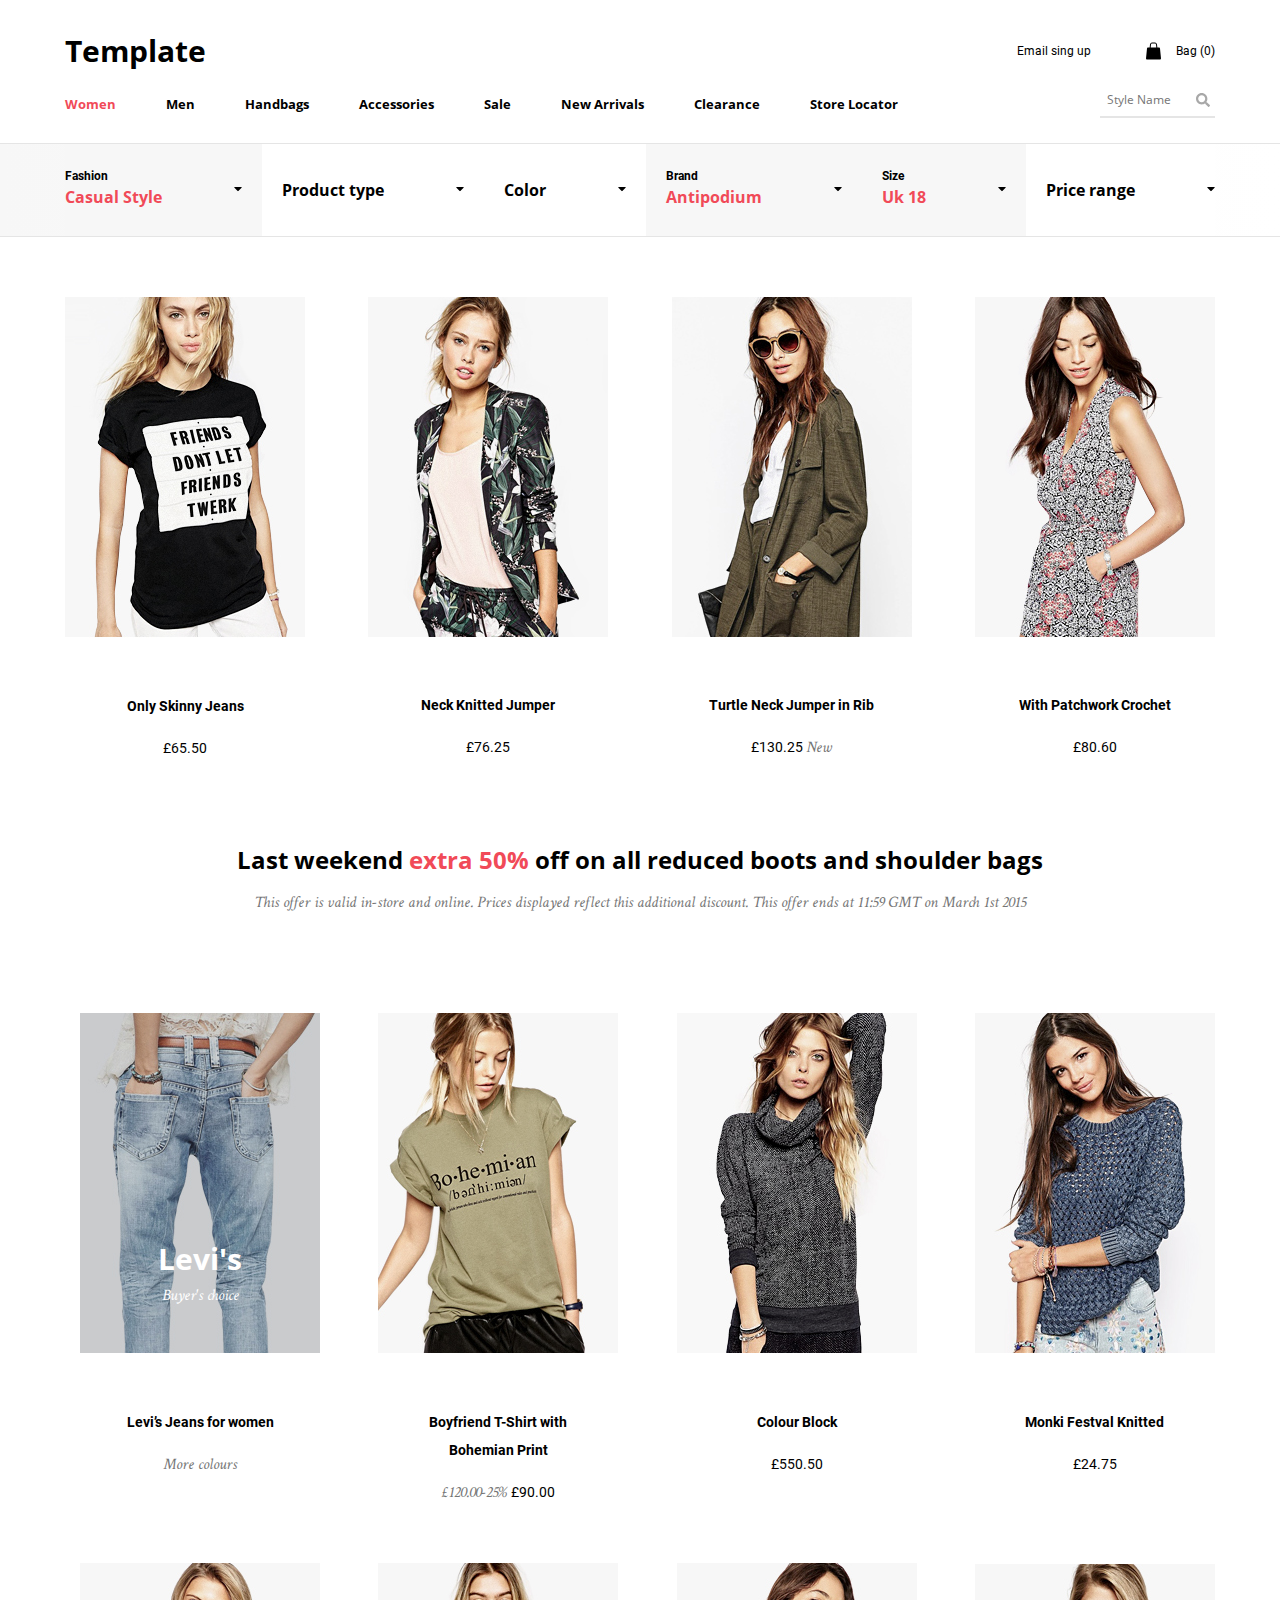
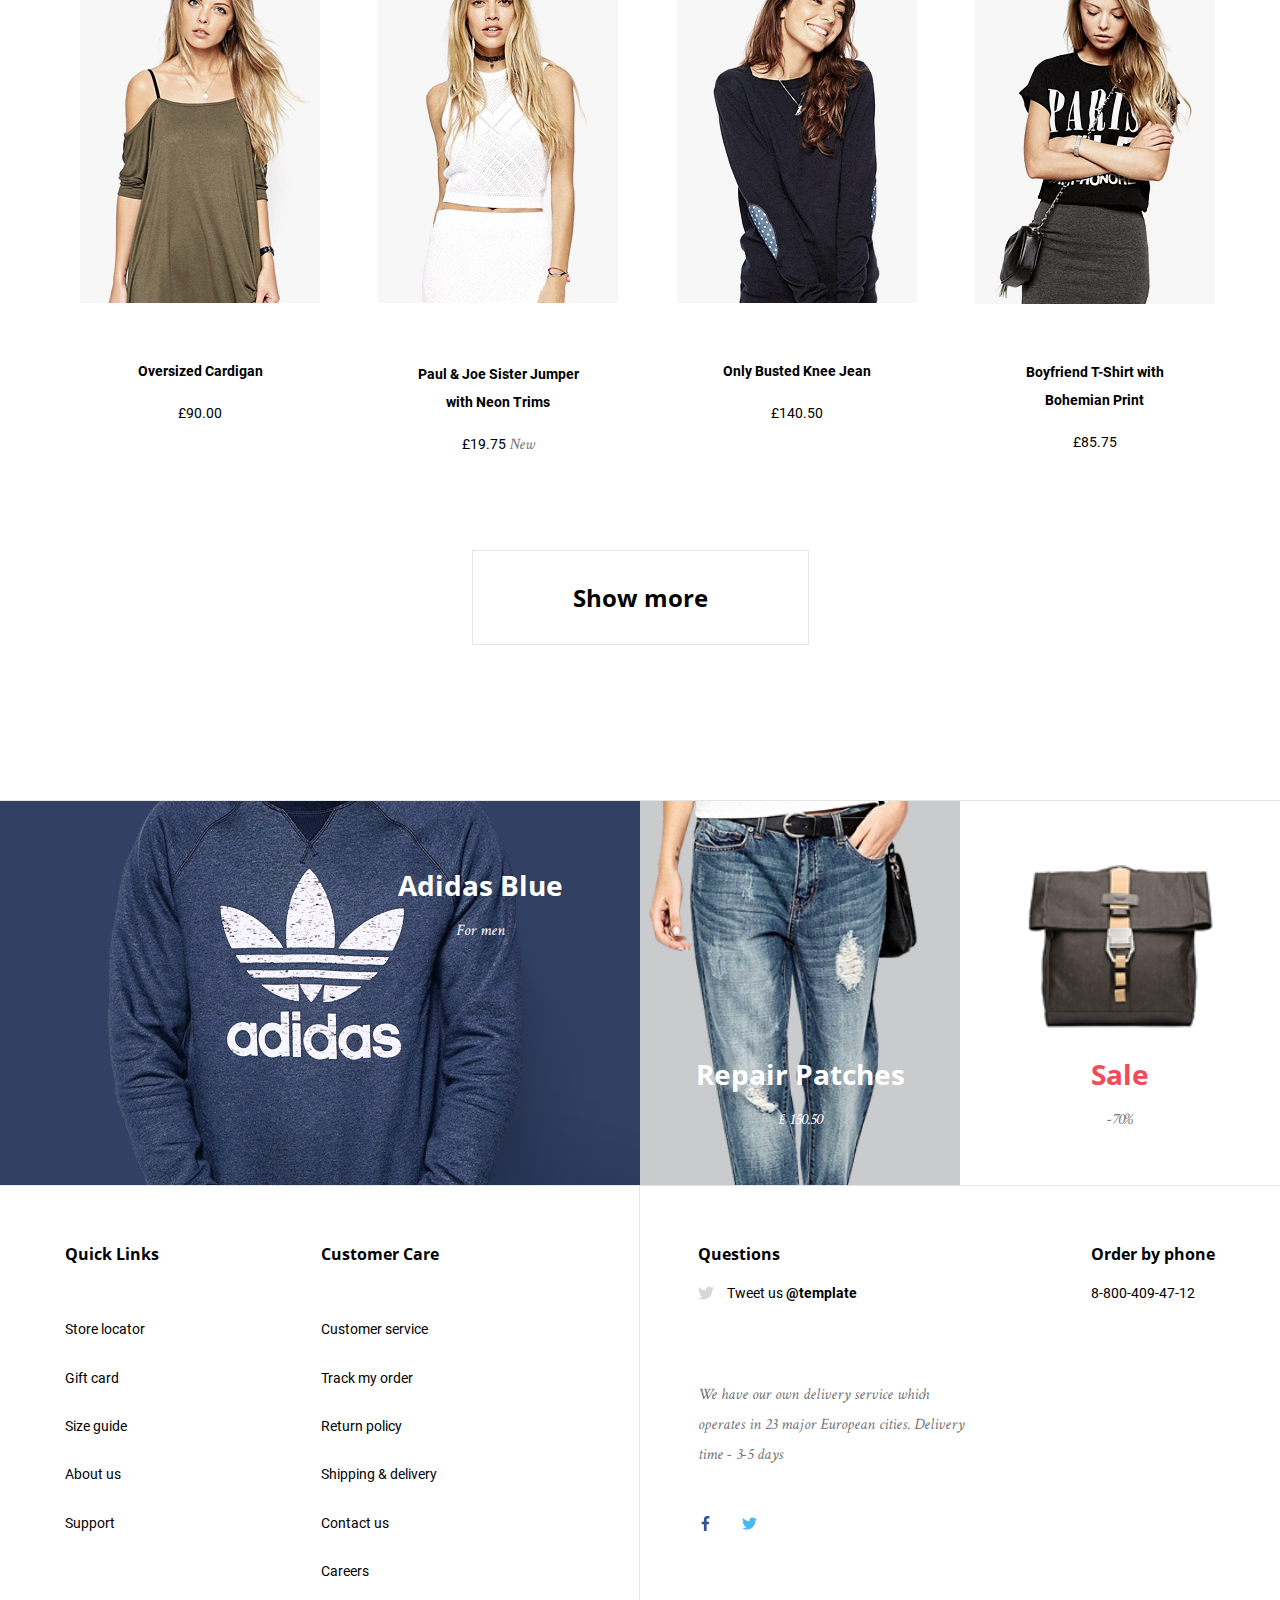
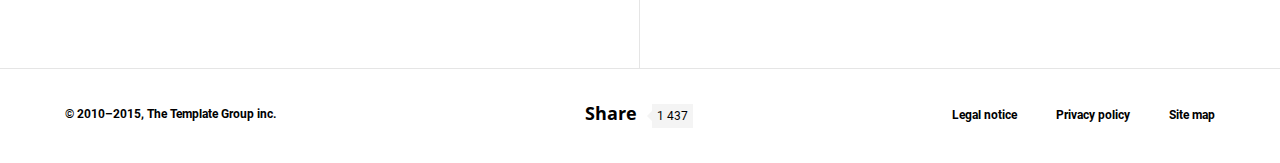
==== commit d9eb2286: "add tablet catalog" ====
--- a/EPAM project/catalog.html
+++ b/EPAM project/catalog.html
@@ -86,7 +86,7 @@
     </div>
 </header>
 <main class="main">
-    <aside class="filters">
+    <aside class="filters filters__laptop">
         <div class="container filters__container">
             <div class="filter__item  fashion">
                 <div class="filter__block">
@@ -119,7 +119,6 @@
                     <li class="filter__dropdownItem">Red</li>
                     <li class="filter__dropdownItem">Green</li>
                     <li class="filter__dropdownItem">Golden</li>
-
                 </ul>
             </div>
             <div class="filter__item  brand">
@@ -147,6 +146,21 @@
                 <div class="filter__block">
                     <img src="img/icons/caret-down.svg" class="filter__icon" alt="caret down">
                 </div>
+            </div>
+        </div>
+    </aside>
+    <aside class="filters filters__mobile">
+        <div class="container filters__container">
+            <div class="filter__items">
+                <span class="red">Casual style</span>,
+                <span>Product type</span>,
+                <span>Color</span>,
+                <span class="red">Antipodium</span>,
+                <span class="red">Uk 18</span>,
+                <span>Price range</span>
+                <span class="filterMobile__iconWrap">
+                    <img src="img/icons/caret-down.svg" class="filterMobile__icon" alt="caret down">
+                </span>
             </div>
         </div>
     </aside>
@@ -180,7 +194,7 @@
                     <div class="catalog__descrPrice">£76.25</div>
                 </div>
             </div>
-            <div class="catalog__rowItem">
+            <div class="catalog__rowItem d-mobile-none">
                 <div class="catalog__imgWrap">
                     <a href="#">
                         <img src="img/arrivals/arrival1.jpg" alt="cloth" class="catalog__rowImg">
@@ -194,7 +208,7 @@
                     <div class="catalog__descrPrice">£130.25 <span class="catalog__descrDetail">New</span></div>
                 </div>
             </div>
-            <div class="catalog__rowItem">
+            <div class="catalog__rowItem d-tablet-none d-mobile-none">
                 <div class="catalog__imgWrap">
                     <a href="#">
                         <img src="img/arrivals/photo4.jpg" alt="cloth" class="catalog__rowImg">
@@ -221,6 +235,20 @@
             </div>
         </div>
         <div class="container container__catalogRow">
+            <div class="catalog__rowItem d-laptop-none">
+                <div class="catalog__imgWrap">
+                    <a href="#">
+                        <img src="img/arrivals/photo4.jpg" alt="cloth" class="catalog__rowImg">
+                    </a>
+                    <div class="catalog__imgOverlay">
+                        <div class="catalog__imgText">View Item</div>
+                    </div>
+                </div>
+                <div class="catalog__descr">
+                    <h3 class="catalog__descrName">With Patchwork Crochet</h3>
+                    <div class="catalog__descrPrice">£80.60</div>
+                </div>
+            </div>
             <div class="catalog__rowItem">
                 <div class="catalog__imgWrap">
                     <a href="#">
@@ -258,43 +286,75 @@
                     </div>
                 </div>
             </div>
+            <div class="catalog__rowItem d-tablet-none">
+                <div class="catalog__imgWrap">
+                    <a href="#">
+                        <img src="img/arrivals/photo7.jpg" alt="cloth" class="catalog__rowImg">
+                    </a>
+                    <div class="catalog__imgOverlay">
+                        <div class="catalog__imgText">View Item</div>
+                    </div>
+                </div>
+                <div class="catalog__descr">
+                    <h3 class="catalog__descrName">Colour Block</h3>
+                    <div class="catalog__descrPrice">
+                        £550.50
+                    </div>
+                </div>
+            </div>
+            <div class="catalog__rowItem d-tablet-none">
+                <div class="catalog__imgWrap">
+                    <a href="#">
+                        <img src="img/arrivals/photo8.jpg" alt="cloth" class="catalog__rowImg">
+                    </a>
+                    <div class="catalog__imgOverlay">
+                        <div class="catalog__imgText">View Item</div>
+                    </div>
+                </div>
+                <div class="catalog__descr">
+                    <h3 class="catalog__descrName">Monki Festval Knitted</h3>
+                    <div class="catalog__descrPrice">
+                        £24.75
+                    </div>
+                </div>
+            </div>
+        </div>
+        <div class="container container__catalogRow">
+            <div class="catalog__rowItem d-laptop-none">
+                <div class="catalog__imgWrap">
+                    <a href="#">
+                        <img src="img/arrivals/photo7.jpg" alt="cloth" class="catalog__rowImg">
+                    </a>
+                    <div class="catalog__imgOverlay">
+                        <div class="catalog__imgText">View Item</div>
+                    </div>
+                </div>
+                <div class="catalog__descr">
+                    <h3 class="catalog__descrName">Colour Block</h3>
+                    <div class="catalog__descrPrice">
+                        £550.50
+                    </div>
+                </div>
+            </div>
+            <div class="catalog__rowItem d-laptop-none">
+                <div class="catalog__imgWrap">
+                    <a href="#">
+                        <img src="img/arrivals/photo8.jpg" alt="cloth" class="catalog__rowImg">
+                    </a>
+                    <div class="catalog__imgOverlay">
+                        <div class="catalog__imgText">View Item</div>
+                    </div>
+                </div>
+                <div class="catalog__descr">
+                    <h3 class="catalog__descrName">Monki Festval Knitted</h3>
+                    <div class="catalog__descrPrice">
+                        £24.75
+                    </div>
+                </div>
+            </div>
             <div class="catalog__rowItem">
                 <div class="catalog__imgWrap">
                     <a href="#">
-                        <img src="img/arrivals/photo7.jpg" alt="cloth" class="catalog__rowImg">
-                    </a>
-                    <div class="catalog__imgOverlay">
-                        <div class="catalog__imgText">View Item</div>
-                    </div>
-                </div>
-                <div class="catalog__descr">
-                    <h3 class="catalog__descrName">Colour Block</h3>
-                    <div class="catalog__descrPrice">
-                        £550.50
-                    </div>
-                </div>
-            </div>
-            <div class="catalog__rowItem">
-                <div class="catalog__imgWrap">
-                    <a href="#">
-                        <img src="img/arrivals/photo8.jpg" alt="cloth" class="catalog__rowImg">
-                    </a>
-                    <div class="catalog__imgOverlay">
-                        <div class="catalog__imgText">View Item</div>
-                    </div>
-                </div>
-                <div class="catalog__descr">
-                    <h3 class="catalog__descrName">Monki Festval Knitted</h3>
-                    <div class="catalog__descrPrice">
-                        £24.75
-                    </div>
-                </div>
-            </div>
-        </div>
-        <div class="container container__catalogRow">
-            <div class="catalog__rowItem">
-                <div class="catalog__imgWrap">
-                    <a href="#">
                         <img src="img/arrivals/arrival3.jpg" alt="cloth" class="catalog__rowImg">
                     </a>
                     <div class="catalog__imgOverlay">
@@ -308,7 +368,7 @@
                     </div>
                 </div>
             </div>
-            <div class="catalog__rowItem">
+            <div class="catalog__rowItem d-tablet-none">
                 <div class="catalog__imgWrap">
                     <a href="#">
                         <img src="img/arrivals/photo10.jpg" alt="cloth" class="catalog__rowImg">
@@ -326,7 +386,60 @@
                     </div>
                 </div>
             </div>
+            <div class="catalog__rowItem d-tablet-none">
+                <div class="catalog__imgWrap">
+                    <a href="#">
+                        <img src="img/arrivals/photo11.jpg" alt="cloth" class="catalog__rowImg">
+                    </a>
+                    <div class="catalog__imgOverlay">
+                        <div class="catalog__imgText">View Item</div>
+                    </div>
+                </div>
+                <div class="catalog__descr">
+                    <h3 class="catalog__descrName">Only Busted Knee Jean</h3>
+                    <div class="catalog__descrPrice">
+                        £140.50
+                    </div>
+                </div>
+            </div>
+            <div class="catalog__rowItem d-tablet-none">
+                <div class="catalog__imgWrap">
+                    <a href="#">
+                        <img src="img/arrivals/photo12.jpg" alt="cloth" class="catalog__rowImg">
+                    </a>
+                    <div class="catalog__imgOverlay">
+                        <div class="catalog__imgText">View Item</div>
+                    </div>
+                </div>
+                <div class="catalog__descr">
+                    <h3 class="catalog__descrName">Boyfriend T-Shirt with <br>
+                        Bohemian Print</h3>
+                    <div class="catalog__descrPrice">
+                        £85.75
+                    </div>
+                </div>
+            </div>
+        </div>
+        <div class="container container__catalogRow d-laptop-none">
             <div class="catalog__rowItem">
+                <div class="catalog__imgWrap">
+                    <a href="#">
+                        <img src="img/arrivals/photo10.jpg" alt="cloth" class="catalog__rowImg">
+                    </a>
+                    <div class="catalog__imgOverlay">
+                        <div class="catalog__imgText">View Item</div>
+                    </div>
+                </div>
+                <div class="catalog__descr">
+                    <h3 class="catalog__descrName">Paul & Joe Sister Jumper <br>
+                        with Neon Trims</h3>
+                    <div class="catalog__descrPrice">
+                        £19.75
+                        <span class="catalog__descrDetail">New</span>
+                    </div>
+                </div>
+            </div>
+            <div class="catalog__rowItem ">
                 <div class="catalog__imgWrap">
                     <a href="#">
                         <img src="img/arrivals/photo11.jpg" alt="cloth" class="catalog__rowImg">
@@ -380,7 +493,7 @@
                     <div class="catalog__bottomItemDescrInfo">£ 150.50</div>
                 </div>
             </div>
-            <div class="catalog__bottomInnerBlock catalog__bottomInnerBlock_white">
+            <div class="catalog__bottomInnerBlock catalog__bottomInnerBlock_white d-tablet-none">
                 <div class="catalog__bottomItemDescr catalog__bottomItemDescr_center">
                     <div class="catalog__bottomItemDescrHeader catalog__bottomItemDescrHeader_red">Sale</div>
                     <div class="catalog__bottomItemDescrInfo catalog__bottomItemDescrInfo_grey">-70%</div>
--- a/EPAM project/css/style.css
+++ b/EPAM project/css/style.css
@@ -39,6 +39,7 @@
 .red {
     color: #f14a58;
 }
+
 /*Header*/
 .header {
     background-color: #fff;
--- a/EPAM project/css/media.css
+++ b/EPAM project/css/media.css
@@ -1,5 +1,10 @@
-@media (min-width: 1025px) {
-    .bags {
+@media (min-width: 1024px) {
+    .d-laptop-none {
+        display: none;
+    }
+
+    .bags,
+    .filters__mobile {
         display: none;
     }
 
@@ -12,13 +17,21 @@
     }
 }
 /*tablet*/
-@media (min-width: 768px) and (max-width: 1024px) {
+@media (min-width: 768px) and (max-width: 1023px) {
     body {
         overflow-x: hidden;
     }
 
     .container {
         max-width: 720px;
+    }
+
+    .d-tablet-none {
+        display: none;
+    }
+
+    .filters__laptop {
+        display: none;
     }
 
     /*Header*/
@@ -214,16 +227,122 @@
     .footer__linksItem {
         margin-left: 16px;
     }
+
+    /*catalog filters*/
+    .filters__laptop {
+        display: none;
+    }
+
+    .filters {
+        background-image: none;
+        background-color: #fff;
+        border-top: 1px solid #e5e5e5;
+        border-bottom: 1px solid #e5e5e5;
+        padding: 25px 0;
+    }
+
+    .filter__items {
+        font: 700 14px "Open Sans", sans-serif;
+        display: flex;
+        align-items: center;
+    }
+
+    .filter__items:hover {
+        cursor: pointer;
+    }
+
+    .filter__items span{
+        margin-left: 5px;
+    }
+
+    .filter__items span:first-child {
+        margin-left: 0;
+    }
+
+    .filterMobile__icon {
+        width: 8px;
+        height: auto;
+        margin-left: 20px;
+    }
+
+    .container__catalogRow {
+        display: flex;
+        justify-content: space-between;
+        padding-top: 40px;
+    }
+
+    .catalog__descr {
+        padding-top: 45px;
+        padding-bottom: 35px;
+    }
+
+    .catalog__infoBlock {
+        text-align: center;
+        padding: 40px 60px 40px;
+    }
+
+    .catalog__infoMain {
+        font: 700 20px "Open Sans", sans-serif;
+        margin-bottom: 20px;
+        line-height: 34px;
+    }
+
+    .catalog__infoExtra {
+        line-height: 30px;
+    }
+
+    .catalog__imgDescrName {
+        font: 700 24px "Open Sans", sans-serif;
+    }
+
+    .catalog__buttonWrap {
+        padding: 70px 0 135px;
+    }
+
+    .catalog__bottomItem:first-child {
+        width: 75%;
+    }
+
+    .catalog__bottomItem:last-child {
+        width: 25%;
+    }
+
+    .catalog__bottomInnerBlock {
+        width: 100%;
+    }
+
+    .catalog__bottomItemDescr_adidas {
+        top: 65px;
+        right: 77px;
+    }
+
+    .catalog__bottomItemDescrHeader {
+        font: 700 22px "Open Sans", sans-serif;
+    }
+
+    .catalog__bottomItemDescrInfo {
+        font: 400 16px "Crimson", cursive;
+    }
+
 }
 
 /*mobile*/
 @media screen and (max-width: 767px) {
+    body {
+        overflow-x: hidden;
+    }
+
+    .d-mobile-none {
+        display: none;
+    }
+
     .container {
         max-width: 540px;
         width: 100%;
     }
 
-    .header {
+    .header,
+    .filters__laptop {
         display: none;
     }
 
@@ -523,11 +642,56 @@
     .footerMobile__copyright {
         font: 700 10px "Roboto", sans-serif;
     }
+
+    /*Filters*/
+    .filters__mobile {
+        max-width: 100%;
+        background-image: none;
+        background-color: #fff;
+        border-top: 1px solid #e5e5e5;
+        border-bottom: 1px solid #e5e5e5;
+        padding: 25px 0;
+    }
+
+    .filter__items {
+        position: relative;
+        white-space: nowrap;
+        font: 700 13px "Open Sans", sans-serif;
+        display: flex;
+        align-items: center;
+        overflow: hidden;
+    }
+
+    .filter__items:hover {
+        cursor: pointer;
+    }
+
+    .filter__items span{
+        margin-left: 5px;
+    }
+
+    .filter__items span:first-child {
+        margin-left: 0;
+    }
+
+    .filterMobile__iconWrap {
+        position: absolute;
+        background-color: #fff;
+        right: 0;
+        padding: 10px 20px;
+     }
+
+    .filterMobile__icon {
+        width: 8px;
+        height: auto;
+    }
+
 }
 
 @media screen and (max-width: 374px) {
     body {
         overflow-x: auto;
     }
+
 }
 
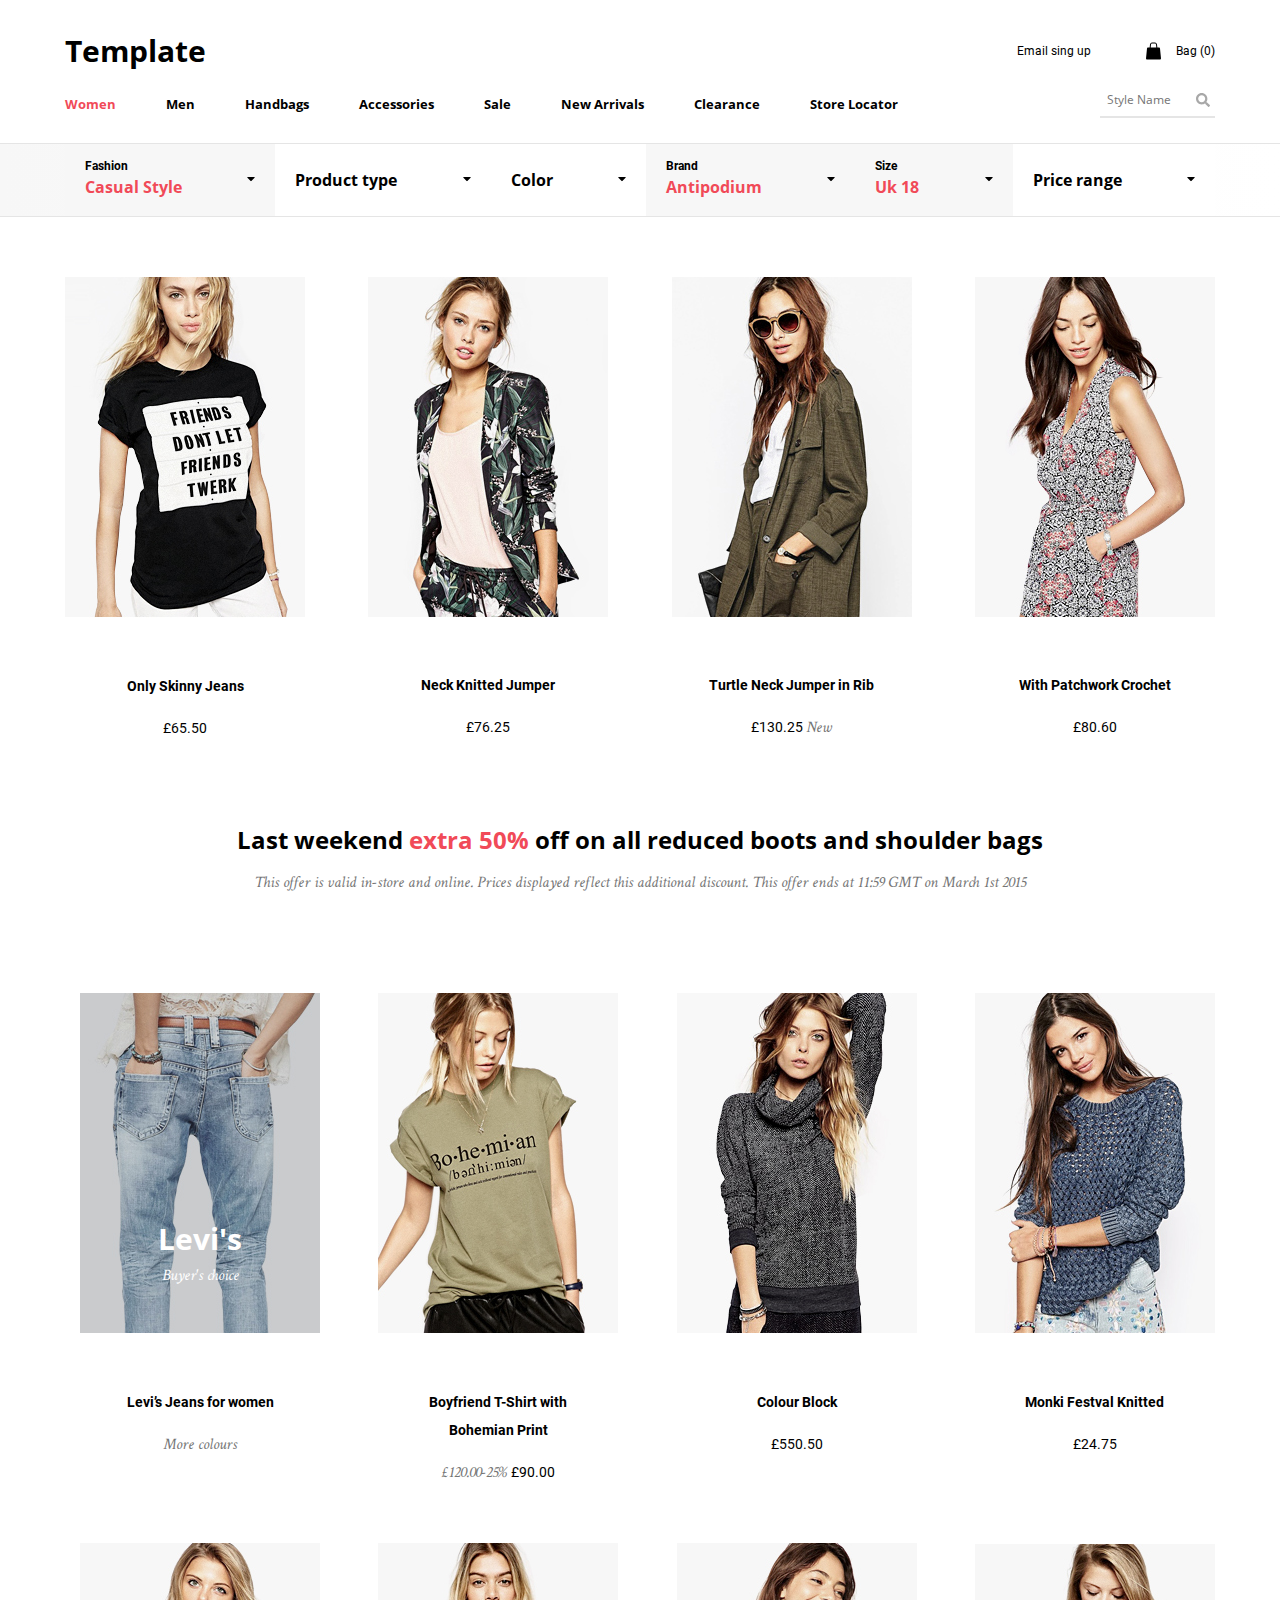
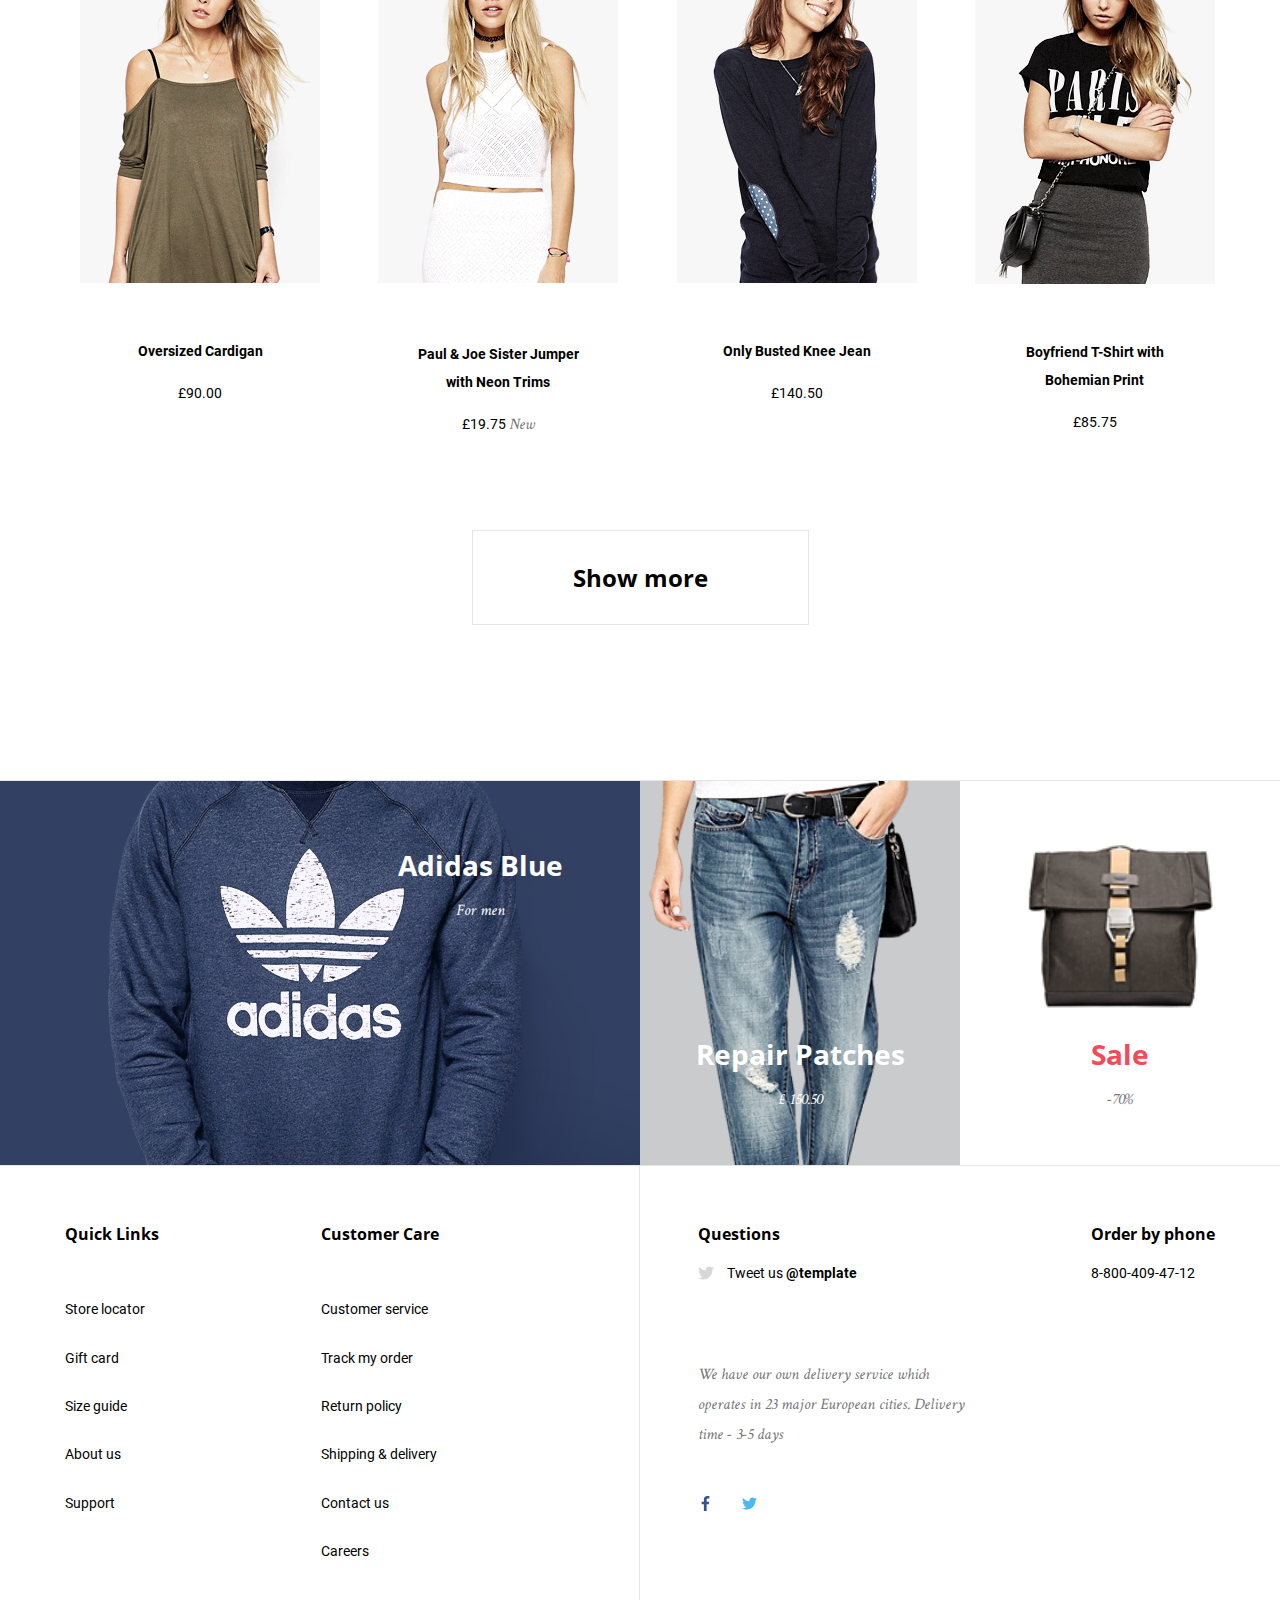
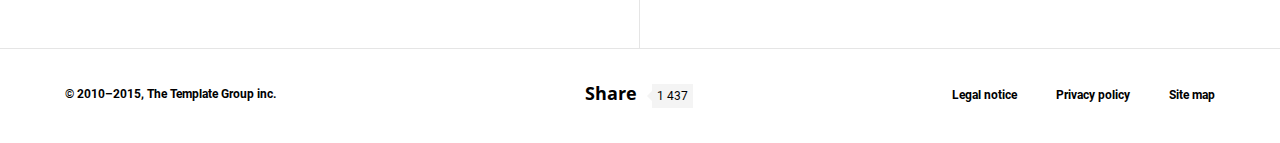
==== commit 8df1bf98: "add bag, slider" ====
--- a/EPAM project/catalog.html
+++ b/EPAM project/catalog.html
@@ -9,8 +9,10 @@
     <link rel="stylesheet" href="css/fonts.css">
     <link rel="stylesheet" href="css/normalize.css">
     <link rel="stylesheet" href="css/style.css">
-    <link rel="stylesheet" href="css/media.css">
+    <link rel="stylesheet" href="css/media-tablet.css">
+    <link rel="stylesheet" href="css/media-mobile.css">
     <script defer src="js/script.js"></script>
+    <script defer src="js/catalog.js"></script>
 </head>
 <body>
 <header class="header">
@@ -24,7 +26,7 @@
                     </a>
                 </div>
                 <div class="header__wrapBag">
-                    <a href="#" class="header__link">
+                    <a href="shopping-bag.html" class="header__link">
                         <img src="img/icons/shoppingBag.svg" class="header__bagIcon" alt="shopping bag">
                         Bag (<span class="header__bagItems">0</span>)
                     </a>
@@ -85,94 +87,247 @@
         </div>
     </div>
 </header>
-<main class="main">
-    <aside class="filters filters__laptop">
-        <div class="container filters__container">
-            <div class="filter__item  fashion">
-                <div class="filter__block">
-                    <div class="filter__label">Fashion</div>
-                    <div class="filter__header_red">Casual Style</div>
-                </div>
-                <div class="filter__block">
-                    <img src="img/icons/caret-down.svg" class="filter__icon" alt="caret down">
-                </div>
-            </div>
-            <div class="filter__item  type">
-                <div class="filter__block">
-                    <div class="filter__header">Product type</div>
-                </div>
-                <div class="filter__block">
-                    <img src="img/icons/caret-down.svg" class="filter__icon" alt="caret down">
-                </div>
-            </div>
-            <div class="filter__item  color">
-                <div class="filter__block">
-                    <div class="filter__header">Color</div>
-                </div>
-                <div class="filter__block">
-                    <img src="img/icons/caret-down.svg" class="filter__icon" alt="caret down">
-                </div>
-                <ul class="filter__dropdown">
-                    <li class="filter__dropdownItem">Not selected</li>
-                    <li class="filter__dropdownItem">Black</li>
-                    <li class="filter__dropdownItem">Blue</li>
-                    <li class="filter__dropdownItem">Red</li>
-                    <li class="filter__dropdownItem">Green</li>
-                    <li class="filter__dropdownItem">Golden</li>
-                </ul>
-            </div>
-            <div class="filter__item  brand">
-                <div class="filter__block">
-                    <div class="filter__label">Brand</div>
-                    <div class="filter__header_red">Antipodium</div>
-                </div>
-                <div class="filter__block">
-                    <img src="img/icons/caret-down.svg" class="filter__icon" alt="caret down">
-                </div>
-            </div>
-            <div class="filter__item  size">
-                <div class="filter__block">
-                    <div class="filter__label">Size</div>
-                    <div class="filter__header_red">Uk 18</div>
-                </div>
-                <div class="filter__block">
-                    <img src="img/icons/caret-down.svg" class="filter__icon" alt="caret down">
-                </div>
-            </div>
-            <div class="filter__item  price">
-                <div class="filter__block">
-                    <div class="filter__header">Price range</div>
-                </div>
-                <div class="filter__block">
-                    <img src="img/icons/caret-down.svg" class="filter__icon" alt="caret down">
-                </div>
-            </div>
-        </div>
-    </aside>
-    <aside class="filters filters__mobile">
-        <div class="container filters__container">
+<aside class="filters filters__laptop is-show">
+    <div class="container filters__container">
+        <div class="filter__item  fashion">
+            <div class="filter__block">
+                <div class="filter__label">Fashion</div>
+                <div class="filter__header selected">Casual Style</div>
+            </div>
+            <div class="filter__block">
+                <img src="img/icons/caret-down.svg" class="filter__icon" alt="caret down">
+            </div>
+            <ul class="filter__dropdown">
+                <li class="filter__dropdownItem">Not selected</li>
+                <li class="filter__dropdownItem">Nail the 90s</li>
+                <li class="filter__dropdownItem">Casual style</li>
+                <li class="filter__dropdownItem">New Look</li>
+                <li class="filter__dropdownItem">Sport</li>
+                <li class="filter__dropdownItem">Vintage</li>
+                <li class="filter__dropdownItem">Сlassical style</li>
+            </ul>
+        </div>
+        <div class="filter__item  type">
+            <div class="filter__block">
+                <div class="filter__header">Product type</div>
+            </div>
+            <div class="filter__block">
+                <img src="img/icons/caret-down.svg" class="filter__icon" alt="caret down">
+            </div>
+            <ul class="filter__dropdown">
+                <li class="filter__dropdownItem">Not selected</li>
+                <li class="filter__dropdownItem">Coats & Jackets</li>
+                <li class="filter__dropdownItem">Dresses</li>
+                <li class="filter__dropdownItem">Jersey Tops</li>
+            </ul>
+        </div>
+        <div class="filter__item  color">
+            <div class="filter__block">
+                <div class="filter__header">Color</div>
+            </div>
+            <div class="filter__block">
+                <img src="img/icons/caret-down.svg" class="filter__icon" alt="caret down">
+            </div>
+            <ul class="filter__dropdown">
+                <li class="filter__dropdownItem">Not selected</li>
+                <li class="filter__dropdownItem">Black</li>
+                <li class="filter__dropdownItem">Blue</li>
+                <li class="filter__dropdownItem">Red</li>
+                <li class="filter__dropdownItem">Green</li>
+                <li class="filter__dropdownItem">Golden</li>
+            </ul>
+        </div>
+        <div class="filter__item  brand">
+            <div class="filter__block">
+                <div class="filter__label">Brand</div>
+                <div class="filter__header selected">Antipodium</div>
+            </div>
+            <div class="filter__block">
+                <img src="img/icons/caret-down.svg" class="filter__icon" alt="caret down">
+            </div>
+            <ul class="filter__dropdown">
+                <li class="filter__dropdownItem">Not selected</li>
+                <li class="filter__dropdownItem">Chi Chi London</li>
+                <li class="filter__dropdownItem">Antipodium</li>
+                <li class="filter__dropdownItem">Adidas</li>
+                <li class="filter__dropdownItem">New Balance</li>
+                <li class="filter__dropdownItem">River Island</li>
+            </ul>
+        </div>
+        <div class="filter__item  size">
+            <div class="filter__block">
+                <div class="filter__label">Size</div>
+                <div class="filter__header selected">Uk 18</div>
+            </div>
+            <div class="filter__block">
+                <img src="img/icons/caret-down.svg" class="filter__icon" alt="caret down">
+            </div>
+            <ul class="filter__dropdown">
+                <li class="filter__dropdownItem">Not selected</li>
+                <li class="filter__dropdownItem">UK 2</li>
+                <li class="filter__dropdownItem">UK 18</li>
+                <li class="filter__dropdownItem">UK 18L</li>
+                <li class="filter__dropdownItem">UK 20</li>
+                <li class="filter__dropdownItem">UK 20L</li>
+                <li class="filter__dropdownItem">UK 20S</li>
+                <li class="filter__dropdownItem">UK 22S</li>
+                <li class="filter__dropdownItem">UK 22</li>
+            </ul>
+        </div>
+        <div class="filter__item  price">
+            <div class="filter__block">
+                <div class="filter__header">Price range</div>
+            </div>
+            <div class="filter__block">
+                <img src="img/icons/caret-down.svg" class="filter__icon" alt="caret down">
+            </div>
+            <ul class="filter__dropdown">
+                <li class="filter__dropdownItem">Not selected</li>
+                <li class="filter__dropdownItem">To £99</li>
+                <li class="filter__dropdownItem">£100 - £299</li>
+                <li class="filter__dropdownItem">From £300</li>
+            </ul>
+        </div>
+    </div>
+</aside>
+<aside class="filters filters__mobile is-show">
+    <div class="filters__container">
+        <div class="container">
             <div class="filter__items">
-                <span class="red">Casual style</span>,
+                <span class="selected">Casual style</span>,
                 <span>Product type</span>,
                 <span>Color</span>,
-                <span class="red">Antipodium</span>,
-                <span class="red">Uk 18</span>,
+                <span class="selected">Antipodium</span>,
+                <span class="selected">Uk 18</span>,
                 <span>Price range</span>
                 <span class="filterMobile__iconWrap">
                     <img src="img/icons/caret-down.svg" class="filterMobile__icon" alt="caret down">
                 </span>
-            </div>
-        </div>
-    </aside>
+                <span class="filterMobile__iconWrap">
+                    <img src="img/icons/close.svg" alt="close" class="filters__closeIcon">
+                </span>
+            </div>
+        </div>
+        <div class="filter__open">
+            <div class="container">
+                <div class="filter__open_top">
+                    <div class="filter__openItem">
+                        <h4 class="filter__itemTitle">Fashion</h4>
+                        <ul class="filter__dropdownMobile">
+                            <li class="filter__dropdownItemMobile">Not selected</li>
+                            <li class="filter__dropdownItemMobile">Nail the 90s</li>
+                            <li class="filter__dropdownItemMobile">Casual style</li>
+                            <li class="filter__dropdownItemMobile">New Look</li>
+                            <li class="filter__dropdownItemMobile">Sport</li>
+                            <li class="filter__dropdownItemMobile">Vintage</li>
+                            <li class="filter__dropdownItemMobile">Сlassical style</li>
+                        </ul>
+                    </div>
+                    <div class="filter__openItem">
+                        <h4 class="filter__itemTitle">Product type</h4>
+                        <ul class="filter__dropdownMobile">
+                            <li class="filter__dropdownItemMobile">Not selected</li>
+                            <li class="filter__dropdownItemMobile">Coats & Jackets</li>
+                            <li class="filter__dropdownItemMobile">Dresses</li>
+                            <li class="filter__dropdownItemMobile">Jersey Tops</li>
+                        </ul>
+                    </div>
+                    <div class="filter__openItem d-mobile-none">
+                        <h4 class="filter__itemTitle">Color</h4>
+                        <ul class="filter__dropdownMobile">
+                            <li class="filter__dropdownItemMobile">Not selected</li>
+                            <li class="filter__dropdownItemMobile">Black</li>
+                            <li class="filter__dropdownItemMobile">Blue</li>
+                            <li class="filter__dropdownItemMobile">Red</li>
+                            <li class="filter__dropdownItemMobile">Green</li>
+                            <li class="filter__dropdownItemMobile">Golden</li>
+                        </ul>
+                    </div>
+                </div>
+                <div class="filter__open_bottom">
+                    <div class="filter__openItem d-tablet-none">
+                        <h4 class="filter__itemTitle">Color</h4>
+                        <ul class="filter__dropdownMobile">
+                            <li class="filter__dropdownItemMobile">Not selected</li>
+                            <li class="filter__dropdownItemMobile">Black</li>
+                            <li class="filter__dropdownItemMobile">Blue</li>
+                            <li class="filter__dropdownItemMobile">Red</li>
+                            <li class="filter__dropdownItemMobile">Green</li>
+                            <li class="filter__dropdownItemMobile">Golden</li>
+                        </ul>
+                    </div>
+                    <div class="filter__openItem">
+                        <h4 class="filter__itemTitle">Brand</h4>
+                        <ul class="filter__dropdownMobile">
+                            <li class="filter__dropdownItemMobile">Not selected</li>
+                            <li class="filter__dropdownItemMobile">Chi Chi London</li>
+                            <li class="filter__dropdownItemMobile">Antipodium</li>
+                            <li class="filter__dropdownItemMobile">Adidas</li>
+                            <li class="filter__dropdownItemMobile">New Balance</li>
+                            <li class="filter__dropdownItemMobile">River Island</li>
+                        </ul>
+                    </div>
+                    <div class="filter__openItem d-mobile-none">
+                        <h4 class="filter__itemTitle">Size</h4>
+                        <ul class="filter__dropdownMobile">
+                            <li class="filter__dropdownItemMobile">Not selected</li>
+                            <li class="filter__dropdownItemMobile">UK 2</li>
+                            <li class="filter__dropdownItemMobile">UK 18</li>
+                            <li class="filter__dropdownItemMobile">UK 18L</li>
+                            <li class="filter__dropdownItemMobile">UK 20</li>
+                            <li class="filter__dropdownItemMobile">UK 20L</li>
+                            <li class="filter__dropdownItemMobile">UK 20S</li>
+                            <li class="filter__dropdownItemMobile">UK 22S</li>
+                            <li class="filter__dropdownItemMobile">UK 22</li>
+                        </ul>
+                    </div>
+                    <div class="filter__openItem d-mobile-none">
+                        <h4 class="filter__itemTitle">Price range</h4>
+                        <ul class="filter__dropdownMobile">
+                            <li class="filter__dropdownItemMobile">Not selected</li>
+                            <li class="filter__dropdownItemMobile">To £99</li>
+                            <li class="filter__dropdownItemMobile">£100 - £299</li>
+                            <li class="filter__dropdownItemMobile">From £300</li>
+                        </ul>
+                    </div>
+                </div>
+                <div class="filter__open_last d-tablet-none">
+                    <div class="filter__openItem">
+                        <h4 class="filter__itemTitle">Size</h4>
+                        <ul class="filter__dropdownMobile">
+                            <li class="filter__dropdownItemMobile">Not selected</li>
+                            <li class="filter__dropdownItemMobile">UK 2</li>
+                            <li class="filter__dropdownItemMobile">UK 18</li>
+                            <li class="filter__dropdownItemMobile">UK 18L</li>
+                            <li class="filter__dropdownItemMobile">UK 20</li>
+                            <li class="filter__dropdownItemMobile">UK 20L</li>
+                            <li class="filter__dropdownItemMobile">UK 20S</li>
+                            <li class="filter__dropdownItemMobile">UK 22S</li>
+                            <li class="filter__dropdownItemMobile">UK 22</li>
+                        </ul>
+                    </div>
+                    <div class="filter__openItem">
+                        <h4 class="filter__itemTitle">Price range</h4>
+                        <ul class="filter__dropdownMobile">
+                            <li class="filter__dropdownItemMobile">Not selected</li>
+                            <li class="filter__dropdownItemMobile">To £99</li>
+                            <li class="filter__dropdownItemMobile">£100 - £299</li>
+                            <li class="filter__dropdownItemMobile">From £300</li>
+                        </ul>
+                    </div>
+                </div>
+            </div>
+        </div>
+    </div>
+</aside>
+<main class="main">
     <section class="catalog__row">
         <div class="container container__catalogRow">
             <div class="catalog__rowItem">
                 <div class="catalog__imgWrap">
-                    <a href="#">
-                        <img src="img/arrivals/photo1.jpg" alt="cloth" class="catalog__rowImg">
-                    </a>
-                    <div class="catalog__imgOverlay">
-                        <div class="catalog__imgText">View Item</div>
+                    <img src="img/arrivals/photo1.jpg" alt="cloth" class="catalog__rowImg">
+                    <div class="catalog__imgOverlay">
+                        <a href="item.html" class="catalog__imgText">View Item</a>
                     </div>
                 </div>
                 <div class="catalog__descr">
@@ -182,11 +337,9 @@
             </div>
             <div class="catalog__rowItem">
                 <div class="catalog__imgWrap">
-                    <a href="#">
-                        <img src="img/arrivals/arrival4.jpg" alt="cloth" class="catalog__rowImg">
-                    </a>
-                    <div class="catalog__imgOverlay">
-                        <div class="catalog__imgText">View Item</div>
+                    <img src="img/arrivals/arrival4.jpg" alt="cloth" class="catalog__rowImg">
+                    <div class="catalog__imgOverlay">
+                        <a href="item.html" class="catalog__imgText">View Item</a>
                     </div>
                 </div>
                 <div class="catalog__descr">
@@ -196,11 +349,9 @@
             </div>
             <div class="catalog__rowItem d-mobile-none">
                 <div class="catalog__imgWrap">
-                    <a href="#">
-                        <img src="img/arrivals/arrival1.jpg" alt="cloth" class="catalog__rowImg">
-                    </a>
-                    <div class="catalog__imgOverlay">
-                        <div class="catalog__imgText">View Item</div>
+                    <img src="img/arrivals/arrival1.jpg" alt="cloth" class="catalog__rowImg">
+                    <div class="catalog__imgOverlay">
+                        <a href="item.html" class="catalog__imgText">View Item</a>
                     </div>
                 </div>
                 <div class="catalog__descr">
@@ -210,11 +361,9 @@
             </div>
             <div class="catalog__rowItem d-tablet-none d-mobile-none">
                 <div class="catalog__imgWrap">
-                    <a href="#">
-                        <img src="img/arrivals/photo4.jpg" alt="cloth" class="catalog__rowImg">
-                    </a>
-                    <div class="catalog__imgOverlay">
-                        <div class="catalog__imgText">View Item</div>
+                    <img src="img/arrivals/photo4.jpg" alt="cloth" class="catalog__rowImg">
+                    <div class="catalog__imgOverlay">
+                        <a href="item.html" class="catalog__imgText">View Item</a>
                     </div>
                 </div>
                 <div class="catalog__descr">
@@ -235,13 +384,23 @@
             </div>
         </div>
         <div class="container container__catalogRow">
-            <div class="catalog__rowItem d-laptop-none">
-                <div class="catalog__imgWrap">
-                    <a href="#">
-                        <img src="img/arrivals/photo4.jpg" alt="cloth" class="catalog__rowImg">
-                    </a>
-                    <div class="catalog__imgOverlay">
-                        <div class="catalog__imgText">View Item</div>
+            <div class="catalog__rowItem d-laptop-none d-tablet-none">
+                <div class="catalog__imgWrap">
+                    <img src="img/arrivals/arrival1.jpg" alt="cloth" class="catalog__rowImg">
+                    <div class="catalog__imgOverlay">
+                        <a href="item.html" class="catalog__imgText">View Item</a>
+                    </div>
+                </div>
+                <div class="catalog__descr">
+                    <h3 class="catalog__descrName">Turtle Neck Jumper in Rib</h3>
+                    <div class="catalog__descrPrice">£130.25 <span class="catalog__descrDetail">New</span></div>
+                </div>
+            </div>
+            <div class="catalog__rowItem d-laptop-none d-tablet-none">
+                <div class="catalog__imgWrap">
+                    <img src="img/arrivals/photo4.jpg" alt="cloth" class="catalog__rowImg">
+                    <div class="catalog__imgOverlay">
+                        <a href="item.html" class="catalog__imgText">View Item</a>
                     </div>
                 </div>
                 <div class="catalog__descr">
@@ -249,17 +408,27 @@
                     <div class="catalog__descrPrice">£80.60</div>
                 </div>
             </div>
-            <div class="catalog__rowItem">
-                <div class="catalog__imgWrap">
-                    <a href="#">
-                        <img src="img/arrivals/photo5.jpg" alt="cloth" class="catalog__rowImg">
-                    </a>
+            <div class="catalog__rowItem d-laptop-none d-mobile-none">
+                <div class="catalog__imgWrap">
+                    <img src="img/arrivals/photo4.jpg" alt="cloth" class="catalog__rowImg">
+                    <div class="catalog__imgOverlay">
+                        <a href="item.html" class="catalog__imgText">View Item</a>
+                    </div>
+                </div>
+                <div class="catalog__descr">
+                    <h3 class="catalog__descrName">With Patchwork Crochet</h3>
+                    <div class="catalog__descrPrice">£80.60</div>
+                </div>
+            </div>
+            <div class="catalog__rowItem d-mobile-none">
+                <div class="catalog__imgWrap">
+                    <img src="img/arrivals/photo5.jpg" alt="cloth" class="catalog__rowImg">
                     <div class="catalog__imgDescr">
                         <div class="catalog__imgDescrName">Levi's</div>
                         <div class="catalog__imgDescrSub">Buyer's choice</div>
                     </div>
                     <div class="catalog__imgOverlay">
-                        <div class="catalog__imgText">View Item</div>
+                        <a href="item.html" class="catalog__imgText">View Item</a>
                     </div>
                 </div>
                 <div class="catalog__descr">
@@ -269,13 +438,11 @@
                     </div>
                 </div>
             </div>
-            <div class="catalog__rowItem">
-                <div class="catalog__imgWrap">
-                    <a href="#">
-                        <img src="img/arrivals/photo6.jpg" alt="cloth" class="catalog__rowImg">
-                    </a>
-                    <div class="catalog__imgOverlay">
-                        <div class="catalog__imgText">View Item</div>
+            <div class="catalog__rowItem d-mobile-none">
+                <div class="catalog__imgWrap">
+                    <img src="img/arrivals/photo6.jpg" alt="cloth" class="catalog__rowImg">
+                    <div class="catalog__imgOverlay">
+                        <a href="item.html" class="catalog__imgText">View Item</a>
                     </div>
                 </div>
                 <div class="catalog__descr">
@@ -286,95 +453,83 @@
                     </div>
                 </div>
             </div>
+            <div class="catalog__rowItem d-tablet-none d-mobile-none">
+                <div class="catalog__imgWrap">
+                    <img src="img/arrivals/photo7.jpg" alt="cloth" class="catalog__rowImg">
+                    <div class="catalog__imgOverlay">
+                        <a href="item.html" class="catalog__imgText">View Item</a>
+                    </div>
+                </div>
+                <div class="catalog__descr">
+                    <h3 class="catalog__descrName">Colour Block</h3>
+                    <div class="catalog__descrPrice">
+                        £550.50
+                    </div>
+                </div>
+            </div>
+            <div class="catalog__rowItem d-tablet-none d-mobile-none">
+                <div class="catalog__imgWrap">
+                    <img src="img/arrivals/photo8.jpg" alt="cloth" class="catalog__rowImg">
+                    <div class="catalog__imgOverlay">
+                        <a href="item.html" class="catalog__imgText">View Item</a>
+                    </div>
+                </div>
+                <div class="catalog__descr">
+                    <h3 class="catalog__descrName">Monki Festval Knitted</h3>
+                    <div class="catalog__descrPrice">
+                        £24.75
+                    </div>
+                </div>
+            </div>
+        </div>
+        <div class="container container__catalogRow d-mobile-none">
+            <div class="catalog__rowItem d-laptop-none">
+                <div class="catalog__imgWrap">
+                    <img src="img/arrivals/photo7.jpg" alt="cloth" class="catalog__rowImg">
+                    <div class="catalog__imgOverlay">
+                        <a href="item.html" class="catalog__imgText">View Item</a>
+                    </div>
+                </div>
+                <div class="catalog__descr">
+                    <h3 class="catalog__descrName">Colour Block</h3>
+                    <div class="catalog__descrPrice">
+                        £550.50
+                    </div>
+                </div>
+            </div>
+            <div class="catalog__rowItem d-laptop-none">
+                <div class="catalog__imgWrap">
+                    <img src="img/arrivals/photo8.jpg" alt="cloth" class="catalog__rowImg">
+                    <div class="catalog__imgOverlay">
+                        <a href="item.html" class="catalog__imgText">View Item</a>
+                    </div>
+                </div>
+                <div class="catalog__descr">
+                    <h3 class="catalog__descrName">Monki Festval Knitted</h3>
+                    <div class="catalog__descrPrice">
+                        £24.75
+                    </div>
+                </div>
+            </div>
+            <div class="catalog__rowItem">
+                <div class="catalog__imgWrap">
+                    <img src="img/arrivals/arrival3.jpg" alt="cloth" class="catalog__rowImg">
+                    <div class="catalog__imgOverlay">
+                        <a href="item.html" class="catalog__imgText">View Item</a>
+                    </div>
+                </div>
+                <div class="catalog__descr">
+                    <h3 class="catalog__descrName">Oversized Cardigan</h3>
+                    <div class="catalog__descrPrice">
+                        £90.00
+                    </div>
+                </div>
+            </div>
             <div class="catalog__rowItem d-tablet-none">
                 <div class="catalog__imgWrap">
-                    <a href="#">
-                        <img src="img/arrivals/photo7.jpg" alt="cloth" class="catalog__rowImg">
-                    </a>
-                    <div class="catalog__imgOverlay">
-                        <div class="catalog__imgText">View Item</div>
-                    </div>
-                </div>
-                <div class="catalog__descr">
-                    <h3 class="catalog__descrName">Colour Block</h3>
-                    <div class="catalog__descrPrice">
-                        £550.50
-                    </div>
-                </div>
-            </div>
-            <div class="catalog__rowItem d-tablet-none">
-                <div class="catalog__imgWrap">
-                    <a href="#">
-                        <img src="img/arrivals/photo8.jpg" alt="cloth" class="catalog__rowImg">
-                    </a>
-                    <div class="catalog__imgOverlay">
-                        <div class="catalog__imgText">View Item</div>
-                    </div>
-                </div>
-                <div class="catalog__descr">
-                    <h3 class="catalog__descrName">Monki Festval Knitted</h3>
-                    <div class="catalog__descrPrice">
-                        £24.75
-                    </div>
-                </div>
-            </div>
-        </div>
-        <div class="container container__catalogRow">
-            <div class="catalog__rowItem d-laptop-none">
-                <div class="catalog__imgWrap">
-                    <a href="#">
-                        <img src="img/arrivals/photo7.jpg" alt="cloth" class="catalog__rowImg">
-                    </a>
-                    <div class="catalog__imgOverlay">
-                        <div class="catalog__imgText">View Item</div>
-                    </div>
-                </div>
-                <div class="catalog__descr">
-                    <h3 class="catalog__descrName">Colour Block</h3>
-                    <div class="catalog__descrPrice">
-                        £550.50
-                    </div>
-                </div>
-            </div>
-            <div class="catalog__rowItem d-laptop-none">
-                <div class="catalog__imgWrap">
-                    <a href="#">
-                        <img src="img/arrivals/photo8.jpg" alt="cloth" class="catalog__rowImg">
-                    </a>
-                    <div class="catalog__imgOverlay">
-                        <div class="catalog__imgText">View Item</div>
-                    </div>
-                </div>
-                <div class="catalog__descr">
-                    <h3 class="catalog__descrName">Monki Festval Knitted</h3>
-                    <div class="catalog__descrPrice">
-                        £24.75
-                    </div>
-                </div>
-            </div>
-            <div class="catalog__rowItem">
-                <div class="catalog__imgWrap">
-                    <a href="#">
-                        <img src="img/arrivals/arrival3.jpg" alt="cloth" class="catalog__rowImg">
-                    </a>
-                    <div class="catalog__imgOverlay">
-                        <div class="catalog__imgText">View Item</div>
-                    </div>
-                </div>
-                <div class="catalog__descr">
-                    <h3 class="catalog__descrName">Oversized Cardigan</h3>
-                    <div class="catalog__descrPrice">
-                        £90.00
-                    </div>
-                </div>
-            </div>
-            <div class="catalog__rowItem d-tablet-none">
-                <div class="catalog__imgWrap">
-                    <a href="#">
-                        <img src="img/arrivals/photo10.jpg" alt="cloth" class="catalog__rowImg">
-                    </a>
-                    <div class="catalog__imgOverlay">
-                        <div class="catalog__imgText">View Item</div>
+                    <img src="img/arrivals/photo10.jpg" alt="cloth" class="catalog__rowImg">
+                    <div class="catalog__imgOverlay">
+                        <a href="item.html" class="catalog__imgText">View Item</a>
                     </div>
                 </div>
                 <div class="catalog__descr">
@@ -388,11 +543,9 @@
             </div>
             <div class="catalog__rowItem d-tablet-none">
                 <div class="catalog__imgWrap">
-                    <a href="#">
-                        <img src="img/arrivals/photo11.jpg" alt="cloth" class="catalog__rowImg">
-                    </a>
-                    <div class="catalog__imgOverlay">
-                        <div class="catalog__imgText">View Item</div>
+                    <img src="img/arrivals/photo11.jpg" alt="cloth" class="catalog__rowImg">
+                    <div class="catalog__imgOverlay">
+                        <a href="item.html" class="catalog__imgText">View Item</a>
                     </div>
                 </div>
                 <div class="catalog__descr">
@@ -404,11 +557,9 @@
             </div>
             <div class="catalog__rowItem d-tablet-none">
                 <div class="catalog__imgWrap">
-                    <a href="#">
-                        <img src="img/arrivals/photo12.jpg" alt="cloth" class="catalog__rowImg">
-                    </a>
-                    <div class="catalog__imgOverlay">
-                        <div class="catalog__imgText">View Item</div>
+                    <img src="img/arrivals/photo12.jpg" alt="cloth" class="catalog__rowImg">
+                    <div class="catalog__imgOverlay">
+                        <a href="item.html" class="catalog__imgText">View Item</a>
                     </div>
                 </div>
                 <div class="catalog__descr">
@@ -420,14 +571,91 @@
                 </div>
             </div>
         </div>
-        <div class="container container__catalogRow d-laptop-none">
-            <div class="catalog__rowItem">
-                <div class="catalog__imgWrap">
-                    <a href="#">
-                        <img src="img/arrivals/photo10.jpg" alt="cloth" class="catalog__rowImg">
-                    </a>
-                    <div class="catalog__imgOverlay">
-                        <div class="catalog__imgText">View Item</div>
+        <div class=" container container__catalogRow d-tablet-none d-laptop-none">
+            <div class="catalog__rowItem">
+                <div class="catalog__imgWrap">
+                    <img src="img/arrivals/photo5.jpg" alt="cloth" class="catalog__rowImg">
+                    <div class="catalog__imgDescr">
+                        <div class="catalog__imgDescrName">Levi's</div>
+                        <div class="catalog__imgDescrSub">Buyer's choice</div>
+                    </div>
+                    <div class="catalog__imgOverlay">
+                        <a href="item.html" class="catalog__imgText">View Item</a>
+                    </div>
+                </div>
+                <div class="catalog__descr">
+                    <h3 class="catalog__descrName">Levi’s Jeans for women</h3>
+                    <div class="catalog__descrPrice">
+                        <span class="catalog__descrDetail">More colours</span>
+                    </div>
+                </div>
+            </div>
+            <div class="catalog__rowItem">
+                <div class="catalog__imgWrap">
+                    <img src="img/arrivals/photo6.jpg" alt="cloth" class="catalog__rowImg">
+                    <div class="catalog__imgOverlay">
+                        <a href="item.html" class="catalog__imgText">View Item</a>
+                    </div>
+                </div>
+                <div class="catalog__descr">
+                    <h3 class="catalog__descrName">Boyfriend T-Shirt with <br> Bohemian Print</h3>
+                    <div class="catalog__descrPrice">
+                        <span class="catalog__descrDetail">£120.00-25%</span>
+                        £90.00
+                    </div>
+                </div>
+            </div>
+        </div>
+        <div class="container container__catalogRow d-tablet-none d-laptop-none">
+            <div class="catalog__rowItem">
+                <div class="catalog__imgWrap">
+                    <img src="img/arrivals/photo7.jpg" alt="cloth" class="catalog__rowImg">
+                    <div class="catalog__imgOverlay">
+                        <a href="item.html" class="catalog__imgText">View Item</a>
+                    </div>
+                </div>
+                <div class="catalog__descr">
+                    <h3 class="catalog__descrName">Colour Block</h3>
+                    <div class="catalog__descrPrice">
+                        £550.50
+                    </div>
+                </div>
+            </div>
+            <div class="catalog__rowItem">
+                <div class="catalog__imgWrap">
+                    <img src="img/arrivals/photo8.jpg" alt="cloth" class="catalog__rowImg">
+                    <div class="catalog__imgOverlay">
+                        <a href="item.html" class="catalog__imgText">View Item</a>
+                    </div>
+                </div>
+                <div class="catalog__descr">
+                    <h3 class="catalog__descrName">Monki Festval Knitted</h3>
+                    <div class="catalog__descrPrice">
+                        £24.75
+                    </div>
+                </div>
+            </div>
+        </div>
+        <div class="container container__catalogRow d-tablet-none d-laptop-none hidden">
+            <div class="catalog__rowItem">
+                <div class="catalog__imgWrap">
+                    <img src="img/arrivals/arrival3.jpg" alt="cloth" class="catalog__rowImg">
+                    <div class="catalog__imgOverlay">
+                        <a href="item.html" class="catalog__imgText">View Item</a>
+                    </div>
+                </div>
+                <div class="catalog__descr">
+                    <h3 class="catalog__descrName">Oversized Cardigan</h3>
+                    <div class="catalog__descrPrice">
+                        £90.00
+                    </div>
+                </div>
+            </div>
+            <div class="catalog__rowItem">
+                <div class="catalog__imgWrap">
+                    <img src="img/arrivals/photo10.jpg" alt="cloth" class="catalog__rowImg">
+                    <div class="catalog__imgOverlay">
+                        <a href="item.html" class="catalog__imgText">View Item</a>
                     </div>
                 </div>
                 <div class="catalog__descr">
@@ -439,13 +667,13 @@
                     </div>
                 </div>
             </div>
-            <div class="catalog__rowItem ">
-                <div class="catalog__imgWrap">
-                    <a href="#">
-                        <img src="img/arrivals/photo11.jpg" alt="cloth" class="catalog__rowImg">
-                    </a>
-                    <div class="catalog__imgOverlay">
-                        <div class="catalog__imgText">View Item</div>
+        </div>
+        <div class="container container__catalogRow d-tablet-none d-laptop-none hidden">
+            <div class="catalog__rowItem">
+                <div class="catalog__imgWrap">
+                    <img src="img/arrivals/photo11.jpg" alt="cloth" class="catalog__rowImg">
+                    <div class="catalog__imgOverlay">
+                        <a href="item.html" class="catalog__imgText">View Item</a>
                     </div>
                 </div>
                 <div class="catalog__descr">
@@ -457,11 +685,9 @@
             </div>
             <div class="catalog__rowItem">
                 <div class="catalog__imgWrap">
-                    <a href="#">
-                        <img src="img/arrivals/photo12.jpg" alt="cloth" class="catalog__rowImg">
-                    </a>
-                    <div class="catalog__imgOverlay">
-                        <div class="catalog__imgText">View Item</div>
+                    <img src="img/arrivals/photo12.jpg" alt="cloth" class="catalog__rowImg">
+                    <div class="catalog__imgOverlay">
+                        <a href="item.html" class="catalog__imgText">View Item</a>
                     </div>
                 </div>
                 <div class="catalog__descr">
@@ -473,9 +699,56 @@
                 </div>
             </div>
         </div>
+        <div class="container container__catalogRow d-laptop-none d-mobile-none">
+            <div class="catalog__rowItem">
+                <div class="catalog__imgWrap">
+                    <img src="img/arrivals/photo10.jpg" alt="cloth" class="catalog__rowImg">
+                    <div class="catalog__imgOverlay">
+                        <a href="item.html" class="catalog__imgText">View Item</a>
+                    </div>
+                </div>
+                <div class="catalog__descr">
+                    <h3 class="catalog__descrName">Paul & Joe Sister Jumper <br>
+                        with Neon Trims</h3>
+                    <div class="catalog__descrPrice">
+                        £19.75
+                        <span class="catalog__descrDetail">New</span>
+                    </div>
+                </div>
+            </div>
+            <div class="catalog__rowItem ">
+                <div class="catalog__imgWrap">
+                    <img src="img/arrivals/photo11.jpg" alt="cloth" class="catalog__rowImg">
+                    <div class="catalog__imgOverlay">
+                        <a href="item.html" class="catalog__imgText">View Item</a>
+                    </div>
+                </div>
+                <div class="catalog__descr">
+                    <h3 class="catalog__descrName">Only Busted Knee Jean</h3>
+                    <div class="catalog__descrPrice">
+                        £140.50
+                    </div>
+                </div>
+            </div>
+            <div class="catalog__rowItem">
+                <div class="catalog__imgWrap">
+                    <img src="img/arrivals/photo12.jpg" alt="cloth" class="catalog__rowImg">
+                    <div class="catalog__imgOverlay">
+                        <a href="item.html" class="catalog__imgText">View Item</a>
+                    </div>
+                </div>
+                <div class="catalog__descr">
+                    <h3 class="catalog__descrName">Boyfriend T-Shirt with <br>
+                        Bohemian Print</h3>
+                    <div class="catalog__descrPrice">
+                        £85.75
+                    </div>
+                </div>
+            </div>
+        </div>
         <div class="container">
             <div class="catalog__buttonWrap">
-                <button class="button">Show more</button>
+                <button class="button" id="showMore">Show more</button>
             </div>
         </div>
     </section>
@@ -486,7 +759,7 @@
                 <div class="catalog__bottomItemDescrInfo">For men</div>
             </div>
         </div>
-        <div class="catalog__bottomItem flex">
+        <div class="catalog__bottomItem flex d-mobile-none">
             <div class="catalog__bottomInnerBlock catalog__bottomInnerBlock_grey">
                 <div class="catalog__bottomItemDescr catalog__bottomItemDescr_center">
                     <div class="catalog__bottomItemDescrHeader">Repair Patches</div>
--- a/EPAM project/css/style.css
+++ b/EPAM project/css/style.css
@@ -19,6 +19,22 @@
 ul {
     padding-left: 0;
     list-style: none;
+    margin-bottom: 0;
+}
+
+.main {
+    width: 100%;
+    max-width: 1300px;
+    margin: 0 auto;
+}
+
+main.overlay {
+    top: 0;
+    bottom: 0;
+    width: 100%;
+    height: 100%;
+    background-color: rgba(0, 0, 0, .1);
+    z-index: 2;
 }
 
 .container {
@@ -36,7 +52,7 @@
     display: flex;
 }
 
-.red {
+.red, .selected {
     color: #f14a58;
 }
 
@@ -137,6 +153,64 @@
 }
 .slider {
     background-color: #f7f7f7;
+    position: relative;
+    overflow: hidden;
+}
+
+.slider__arrow {
+    position: absolute;
+    background-color: #f14a58;
+    width: 35px;
+    height: 100px;
+    top: 50%;
+    transform: translateY(-50%);
+    display: flex;
+    align-items: center;
+    justify-content: center;
+}
+
+.slider__arrow {
+    z-index: 1;
+    transition: all .2s ease-out;
+}
+
+.slider__arrow.left {
+    left: 0;
+}
+
+.slider__arrow.right {
+    right: 0;
+}
+
+.slider__arrowIcon {
+    width: 15px;
+    height: auto;
+}
+
+.slider__arrow:hover {
+    cursor: pointer;
+    background-color: #c03b46;
+}
+
+.slider__wrap {
+    position: relative;
+    width: 100%;
+    height: 750px;
+}
+
+.slider__img {
+    position: absolute;
+    left: 0;
+    bottom: 0;
+    top: 0;
+    width: 100%;
+    height: 100%;
+    z-index: 0;
+    overflow: hidden;
+}
+
+.slider__img.is-active {
+    z-index: 1;
 }
 
 .slider__pagination,
@@ -145,6 +219,29 @@
     border-bottom: 1px solid #e5e5e5;
     padding: 35px 0;
     background-color: #f7f7f7;
+    display: flex;
+    align-items: center;
+    justify-content: center;
+}
+
+.slider__paginationItem {
+    background-color: #d2d2d2;
+    width: 6px;
+    height: 6px;
+    border-radius: 50%;
+    margin-right: 20px;
+}
+
+.slider__paginationItem:hover {
+    cursor: pointer;
+}
+
+.slider__paginationItem:last-child {
+    margin-right: 0;
+}
+
+.slider__paginationItem.is-active {
+    background-color: #f14a58;
 }
 
 .slider__img {
@@ -422,17 +519,9 @@
     display: flex;
     align-items: center;
     justify-content: space-between;
-    padding: 25px 20px;
+    padding: 15px 20px;
     transition: all .4s ease-in-out;
     position: relative;
-}
-
-.filter__item:first-child {
-    padding-left: 0;
-}
-
-.filter__item:last-child {
-    padding-right: 0;
 }
 
 .filter__item:hover {
@@ -461,7 +550,7 @@
     line-height: 28px;
 }
 
-.filter__header_red {
+.filter__header.selected {
    color: #f14a58;
 }
 
@@ -477,15 +566,16 @@
     position: absolute;
     left: 0;
     right: 0;
-    top: 77px;
+    top: 73px;
     display: none;
+    z-index: 1;
 }
 
 .filter__dropdownItem {
     font: 700 16px "Open Sans", sans-serif;
     line-height: 40px;
     color: #000;
-    padding: 25px 20px;
+    padding: 5px 20px;
     transition: all .2s ease-in-out;
 }
 
@@ -528,7 +618,8 @@
     height: auto;
 }
 
-.catalog__imgWrap {
+.catalog__imgWrap,
+.bag__itemWrap {
     position: relative;
 }
 
@@ -544,20 +635,25 @@
     justify-content: center;
     background-color: rgba(0, 0, 0, .3);
     transition: all .3s ease-out;
-}
-
-.catalog__rowItem:hover .catalog__imgOverlay{
+    color: #f14a58;
+}
+
+.catalog__rowItem:hover .catalog__imgOverlay,
+.bag__itemWrap:hover .catalog__imgOverlay{
+    opacity: 1;
+}
+
+.catalog__rowItem:hover .catalog__descrName,
+.bag__itemWrap:hover .catalog__descrName{
+    color: #f14a58;
+}
+
+.catalog__imgText {
+    font: 700 22px "Open Sans", sans-serif;
+}
+
+.catalog__imgText:hover {
     cursor: pointer;
-    opacity: 1;
-}
-
-.catalog__rowItem:hover .catalog__descrName{
-    color: #f14a58;
-}
-
-.catalog__imgText {
-    color: #f14a58;
-    font: 700 22px "Open Sans", sans-serif;
 }
 
 .catalog__descr {
@@ -680,6 +776,210 @@
     color: #757575;
 }
 
-
-
-
+/*Item*/
+.back,
+.bag__top {
+    max-width: 100%;
+    background-color: #fff;
+    border-top: 1px solid #e5e5e5;
+    border-bottom: 1px solid #e5e5e5;
+    padding: 25px 0;
+}
+
+.back__container {
+    display: flex;
+    align-items: center;
+}
+
+.back__descr {
+    font: 700 16px "Open Sans", sans-serif;
+}
+
+.item {
+    background-color: #fff;
+}
+
+.item__container {
+    display: flex;
+    padding-top: 60px;
+    padding-bottom: 150px;
+}
+
+.item__galeryBlock {
+    display: flex;
+    flex-direction: column;
+    width: 50%;
+}
+
+.item__descrBlock {
+    width: 50%;
+    padding: 28px 50px;
+}
+
+.item__galeryBlock_thumbnails {
+    display: flex;
+    overflow: hidden;
+}
+
+.item__title {
+    font: 700 26px "Roboto", sans-serif;
+    margin-bottom: 20px;
+    padding-left: 25px;
+}
+
+.item__descr {
+    font: 400 26px "Crimson", cursive;
+    color: #757575;
+    line-height: 30px;
+}
+
+.item__price {
+    font: 400 25px "Roboto", sans-serif;
+    padding-top: 50px;
+    padding-bottom: 40px;
+}
+
+.item__img_full {
+  width: 100%;
+  max-width: 100%;
+  height: auto;
+}
+
+.item__img {
+    width: 200px;
+    height: auto;
+}
+
+.item__size,
+.item__color {
+    display: flex;
+    align-items: center;
+    margin-bottom: 20px;
+}
+
+.item__label {
+    font: 400 12px "Roboto", sans-serif;
+    margin-right: 50px;
+}
+
+.item__parameter {
+    font: 700 14px "Open Sans", sans-serif;
+    padding: 15px 20px;
+    border: 1px solid transparent;
+    display: flex;
+    align-items: center;
+    justify-content: center;
+    margin-right: 32px;
+    white-space: nowrap;
+}
+
+.item__parameter:last-child {
+    margin-right: 0;
+}
+
+.item__parameter:hover {
+    cursor: pointer;
+}
+
+.item__parameter.selected {
+    border-color: #e5e5e5;
+}
+
+.item__btnWrap {
+    text-align: center;
+}
+
+.item__addBtn {
+    padding: 20px 100px;
+    font: 600 24px "Open Sans", sans-serif;
+}
+
+/*Shopping bag*/
+.bag__title {
+    font: 700 26px "Open Sans", sans-serif;
+}
+
+.bag__deliveryBlock {
+    background-color: #f7f7f7;
+    border-top: 1px solid #e5e5e5;
+    border-bottom: 1px solid #e5e5e5;
+    padding: 15px 0;
+    text-align: center;
+}
+
+.bag__deliveryInfo {
+    font: 700 12px "Open Sans", sans-serif;
+}
+
+.bag__bottomBlock {
+    padding-top: 30px;
+    padding-bottom: 60px;
+}
+
+.bag__bottomContainer {
+    display: flex;
+    justify-content: space-between;
+    align-items: center;
+}
+
+.bag__emptyLink {
+    font: 700 13px "Roboto", sans-serif;
+}
+
+.bag__button {
+    padding: 25px 115px;
+}
+
+.bag__cost {
+    text-align: right;
+}
+
+.bag__costLabel {
+    font: 400 12px "Roboto", sans-serif;
+    margin-bottom: 5px;
+}
+
+.bag__costPrice {
+    font: 700 18px "Open Sans", sans-serif;
+}
+
+.bag__topContainer {
+    display: flex;
+    flex-wrap: wrap;
+    padding: 30px 15px;
+}
+
+.bag__item {
+    width: 50%;
+    display: flex;
+    margin-bottom: 125px;
+}
+
+.bag__itemDescr {
+    padding: 15px 25px;
+}
+
+.bag__descrName {
+    font: 700 14px "Roboto", sans-serif;
+    line-height: 24px;
+    margin-bottom: 20px;
+}
+
+.bag__itemPrice {
+    font: 700 16px "Roboto", sans-serif;
+    margin-bottom: 40px;
+}
+.bag__itemDetails {
+    font: 400 12px "Roboto", sans-serif;
+    margin-bottom: 10px;
+}
+
+.bag__itemDetails.last {
+    margin-bottom: 40px;
+}
+
+.bag__item .bag__itemRemove {
+    font: 700 13px "Open Sans", sans-serif;
+    color: #f14a58;
+}
+
--- a/EPAM project/css/media-tablet.css
+++ b/EPAM project/css/media-tablet.css
@@ -0,0 +1,507 @@
+@media (min-width: 1024px) {
+    .d-laptop-none {
+        display: none;
+    }
+
+    .bags,
+    .filters__mobile {
+        display: none;
+    }
+
+    .categories {
+        background-image: linear-gradient(to right, #fff, #f7f7f7);
+    }
+
+    .footer__delivery {
+        display: block;
+    }
+}
+/*tablet*/
+@media (min-width: 768px) and (max-width: 1023px) {
+    body {
+        overflow-x: hidden;
+    }
+
+    .container {
+        max-width: 720px;
+    }
+
+    .filters__laptop {
+        display: none;
+    }
+
+    /*Header*/
+    .header__title {
+        font-size: 26px;
+    }
+
+    .menu__link {
+        font-size: 12px;
+        margin-right: 22px;
+    }
+
+    .search {
+        width: 0;
+        opacity: 0;
+        padding-bottom: 5px;
+        padding-left: 10px;
+        border-bottom: none;
+}
+
+    .search::after {
+        content: "";
+        position: absolute;
+        bottom: 0;
+        width: 100%;
+        height: 2px;
+        background-color: #e5e5e5;
+    }
+
+    .search.is-show {
+        position: absolute;
+        right: 0;
+        width: 250px;
+        background-color: #fff;
+        opacity: 1;
+        transition: all .3s ease-out;
+    }
+
+    .search__field,
+    .search__field:focus {
+        width: 100%;
+        border: none;
+        outline: none;
+    }
+
+    .search__icon {
+        right: 5px;
+        bottom: 48%;
+    }
+
+    .search__icon:hover {
+        cursor: pointer;
+    }
+
+    .search.is-show .search__icon {
+        right: 5px;
+    }
+
+    /*Start*/
+    .slider {
+        display: none;
+    }
+
+    .sliderTablet {
+        display: block;
+    }
+
+    /*Categories*/
+    .categories {
+        background-image: none;
+    }
+
+    .categories__container {
+        flex-direction: row;
+    }
+
+    .caps {
+        display: none;
+    }
+
+    .shoes {
+        width: 70%;
+        background-position: 50% 50%;
+        background-size: 82%;
+    }
+
+    .bags {
+        width: 30%;
+        display: block;
+        background: url("../img/catalog/bag.png") no-repeat center center #fff;
+        background-size: contain;
+    }
+
+    .categories__info {
+        top: 50px;
+    }
+
+    .bags .categories__info {
+        top: 250px;
+        left: 50%;
+        right: auto;
+        transform: translateX(-50%);
+    }
+
+    /*new arrival*/
+    .arrival__header {
+        padding-top: 100px;
+        padding-bottom: 80px;
+        font-size: 40px;
+    }
+
+    .arrival__wrap {
+        justify-content: space-around;
+    }
+
+    .arrival__item {
+        padding: 0 20px;
+    }
+
+    .arrival__item:last-child {
+        display: none;
+    }
+
+    .arrival__descr {
+        padding: 42px 0 25px;
+    }
+
+    .arrival__bottom {
+        padding: 90px 0 135px;
+    }
+
+    .button {
+        font-size: 20px;
+        padding: 25px 90px;
+    }
+
+    /*footer*/
+    .footer {
+        padding-top: 50px;
+    }
+
+    .footer__block:first-child {
+        width: 63.6%;
+        border-right: none;
+        padding: 0 100px 100px 25px;
+    }
+
+    .footer__block:last-child {
+        width: 36.3%;
+        padding: 0 50px 0 30px;
+    }
+
+    .footer__subheader {
+        margin-bottom: 50px;
+    }
+
+    .footer__item {
+        margin-bottom: 25px;
+    }
+
+    .footer__link {
+        font-size: 12px;
+    }
+
+    .footer__socialsBlock {
+        flex-direction: column;
+    }
+
+    .footer__socialsSubheader {
+        margin-bottom: 20px;
+    }
+
+    .footer__socialsInfo.twitter {
+        margin-bottom: 45px;
+    }
+
+    .footer__delivery {
+        display: none;
+    }
+
+    .footer__socials {
+        margin-top: 90px;
+    }
+
+    .footer__bottom {
+        padding: 27px 35px 32px 40px;
+    }
+
+    .footer__share {
+        font-size: 16px;
+    }
+
+    .footer__linksItem {
+        margin-left: 16px;
+    }
+
+    /*catalog filters*/
+    .filters__laptop {
+        display: none;
+    }
+
+    .filters__container {
+        position: relative;
+    }
+
+    .filters {
+        background-image: none;
+        background-color: #fff;
+        border-top: 1px solid #e5e5e5;
+        border-bottom: 1px solid #e5e5e5;
+        padding: 25px 0;
+    }
+
+    .filter__items {
+        font: 700 14px "Open Sans", sans-serif;
+        display: flex;
+        align-items: center;
+    }
+
+    .filter__items:hover {
+        cursor: pointer;
+    }
+
+    .filter__items span{
+        margin-left: 5px;
+    }
+
+    .filter__items span:first-child {
+        margin-left: 0;
+    }
+
+    .filterMobile__icon {
+        width: 8px;
+        height: auto;
+        margin-left: 20px;
+    }
+
+    .filter__open {
+        display: none;
+        position: absolute;
+        top: 45px;
+        z-index: 1;
+        width: 100%;
+        background-color: #fff;
+        padding: 50px 0;
+    }
+
+    .filters__mobile {
+        background-color: #fff;
+    }
+
+    .filters__mobile.is-show .filter__open {
+        display: block;
+    }
+
+    .filter__open_top,
+    .filter__open_bottom {
+        display: flex;
+        justify-content: space-between;
+    }
+
+    .filter__open_top {
+        margin-bottom: 50px;
+    }
+
+    .filter__dropdownMobile {
+        list-style-type: disc;
+        padding-left: 15px;
+    }
+
+    .filter__itemTitle {
+        font: 700 16px "Roboto", sans-serif;
+        margin-bottom: 20px;
+    }
+
+    .filter__dropdownItemMobile {
+        font: 700 14px "Open Sans", sans-serif;
+        color: #a8a8a8;
+        margin-bottom: 15px;
+    }
+
+    .filter__dropdownItemMobile:last-child {
+        margin-bottom: 0;
+    }
+
+    .filters__closeIcon {
+        position: absolute;
+        width: 16px;
+        height: auto;
+        right: 15px;
+        top: 50%;
+        transform: translateY(-50%);
+        display: none;
+    }
+
+    .filters__mobile.is-show .filterMobile__icon {
+        display: none;
+    }
+
+    .filters__mobile.is-show .filters__closeIcon {
+        display: block;
+    }
+
+    .filters__closeIcon:hover {
+        cursor: pointer;
+    }
+
+    .container__catalogRow {
+        display: flex;
+        justify-content: space-between;
+        padding-top: 40px;
+    }
+
+    .catalog__descr {
+        padding-top: 45px;
+        padding-bottom: 35px;
+    }
+
+    .catalog__infoBlock {
+        text-align: center;
+        padding: 40px 60px 40px;
+    }
+
+    .catalog__infoMain {
+        font: 700 20px "Open Sans", sans-serif;
+        margin-bottom: 20px;
+        line-height: 34px;
+    }
+
+    .catalog__infoExtra {
+        line-height: 30px;
+    }
+
+    .catalog__imgDescrName {
+        font: 700 24px "Open Sans", sans-serif;
+    }
+
+    .catalog__buttonWrap {
+        padding: 70px 0 135px;
+    }
+
+    .catalog__bottomItem:first-child {
+        width: 75%;
+    }
+
+    .catalog__bottomItem:last-child {
+        width: 25%;
+    }
+
+    .catalog__bottomInnerBlock {
+        width: 100%;
+    }
+
+    .catalog__bottomItemDescr_adidas {
+        top: 65px;
+        right: 77px;
+    }
+
+    .catalog__bottomItemDescrHeader {
+        font: 700 22px "Open Sans", sans-serif;
+    }
+
+    .catalog__bottomItemDescrInfo {
+        font: 400 16px "Crimson", cursive;
+    }
+
+    .d-tablet-none {
+        display: none;
+    }
+
+    /*Item*/
+    .item__container {
+        flex-direction: column;
+        padding-top: 32px;
+        padding-bottom: 140px;
+    }
+
+    .item__galeryBlock {
+        display: flex;
+        flex-direction: row;
+        justify-content: center;
+        width: 100%;
+    }
+
+    .item__descrBlock {
+        text-align: center;
+        display: flex;
+        align-items: center;
+        justify-content: center;
+        flex-direction: column;
+        width: 100%;
+        padding: 28px 50px;
+    }
+
+    .item__img_full {
+        height: 99%;
+        max-width: none;
+        overflow: visible;
+    }
+
+    .item__galeryBlock_thumbnails {
+        flex-direction: column;
+        overflow: visible;
+    }
+
+    .item__title {
+        font-size: 20px;
+        margin-bottom: 25px;
+        padding-left: 0;
+    }
+
+    .item__descr {
+        font-size: 14px;
+        line-height: 30px;
+        margin-bottom: 25px;
+        padding: 0 135px;
+    }
+
+    .item__price {
+        font-size: 18px;
+        padding: 0;
+        margin-bottom: 25px;
+    }
+
+    .item__size,
+    .item__color {
+        margin-bottom: 25px;
+        align-items: baseline;
+    }
+
+    .item__addBtn {
+        padding: 25px 75px;
+        font-size: 20px;
+    }
+
+    /*Shopping bag*/
+    .bag__title {
+        font-size: 20px;
+    }
+
+    .bag__deliveryInfo {
+        font-size: 11px;
+    }
+
+    .bag__button {
+        padding: 25px 85px;
+    }
+
+    .bag__costPrice {
+        font-size: 16px;
+    }
+
+    .bag__item {
+        margin-bottom: 95px;
+    }
+
+    .bag__itemDescr {
+        padding: 15px 25px;
+    }
+
+    .bag__descrName {
+        margin-bottom: 10px;
+    }
+
+    .bag__itemPrice {
+        font-size: 14px;
+        margin-bottom: 15px;
+    }
+    .bag__itemDetails {
+        margin-bottom: 10px;
+    }
+
+    .bag__itemDetails.last {
+        margin-bottom: 15px;
+    }
+}
+
--- a/EPAM project/css/media-mobile.css
+++ b/EPAM project/css/media-mobile.css
@@ -0,0 +1,659 @@
+/*mobile*/
+@media screen and (max-width: 767px) {
+    body {
+        overflow-x: hidden;
+    }
+
+    .d-mobile-none {
+        display: none;
+    }
+
+    .container {
+        max-width: 540px;
+        width: 100%;
+    }
+
+    .header,
+    .filters__laptop {
+        display: none;
+    }
+
+    .headerMobile {
+        display: flex;
+    }
+
+    .headerMobile__wrapMenu {
+        padding: 25px 10px 30px 20px;
+        border-left: 2px solid #f7f7f7;
+    }
+
+    .headerMobile__wrapBag {
+        padding-right: 20px;
+    }
+
+    .headerMobile__hamburgerIcon {
+        width: 30px;
+        height: 30px;
+    }
+
+    .headerMobile__top {
+        display: flex;
+        align-items: center;
+    }
+
+    .headerMobile__title {
+        flex-grow: 2;
+        font: 700 24px "Open Sans", sans-serif;
+        line-height: 0;
+        color: #000;
+        padding: 25px 0 30px 5px;
+    }
+
+    .headerMobile__info {
+        flex-grow: 1;
+        display: flex;
+        align-items: center;
+        justify-content: flex-end;
+    }
+
+    .headerMobile__link {
+        display: flex;
+        align-items: center;
+        font: 400 12px "Roboto", sans-serif;
+        color: #000;
+    }
+
+    .headerMobile__bagIcon {
+        width: 15px;
+        height: 20px;
+        margin-right: 15px;
+    }
+
+    .headerMobile__nav {
+        display: block;
+        position: absolute;
+        padding: 0 20px;
+        width: 100%;
+        height: 0;
+        top: 91px;
+        left: 0;
+        right: 0;
+        bottom: 0;
+        background-color: #fff;
+        z-index: 1;
+        transition: height .3s ease-out;
+        overflow-y: auto;
+    }
+
+    .headerMobile__nav.is-show {
+        padding-bottom: 20px;
+        height: 100%;
+    }
+
+    .menuMobile__link {
+        display: block;
+        font: 700 24px "Open Sans", sans-serif;
+        color: #000;
+        line-height: 50px;
+        margin-right: 0;
+    }
+
+    .menuMobile__link:last-child {
+        margin-right: 0;
+    }
+
+    .menuMobile__link:hover,
+    .menuMobile__link.is-active {
+        color: #f14a58;
+    }
+
+    .searchMobile {
+        display: block;
+        border-bottom: 2px solid #e5e5e5;
+        width: 170px;
+        font: 700 12px "Open Sans", sans-serif;
+        padding-bottom: 8px;
+        margin-top: 75px;
+        position: relative;
+    }
+
+    .searchMobile__field,
+    .searchMobile__field:focus {
+        width: 100%;
+        border: none;
+        outline: none;
+    }
+
+    .searchMobile__icon {
+        width: 14px;
+        height: 14px;
+        position: absolute;
+        right: 5px;
+        bottom: 50%;
+    }
+
+    .slider__pagination {
+        padding: 25px 0;
+    }
+
+    /*categories*/
+    .categories__container {
+        flex-direction: column;
+    }
+
+    .shoes {
+        width: 100%;
+        height: 238px;
+        border-right: none;
+        background-size: 92%;
+    }
+
+    .caps, .bags {
+        display: none;
+    }
+
+    .categories__info {
+        top: 40px;
+        right: 55px;
+    }
+
+    .categories__descr {
+        font-size: 22px;
+        line-height: 35px;
+    }
+
+    .categories__extra {
+        font-size: 14px;
+    }
+
+    /*new arrival*/
+    .arrival__header {
+        font-size: 26px;
+        padding-top: 60px;
+        padding-bottom: 50px;
+    }
+
+    .arrival__wrap {
+        justify-content: space-around;
+    }
+
+    .arrival__item {
+        padding: 0 10px;
+    }
+
+    .arrival__item:nth-child(3),
+    .arrival__item:last-child {
+        display: none;
+    }
+
+    .arrival__descr {
+        font-size: 12px;
+        padding: 34px 0 15px;
+    }
+
+    .arrival__price {
+        font-size: 12px;
+    }
+
+    .arrival__bottom {
+        padding: 70px 0 105px;
+    }
+
+    .button {
+        font-size: 18px;
+        padding: 20px 60px;
+    }
+
+    /*Footer*/
+    .footer {
+        display: none;
+    }
+
+    .footerMobile {
+        display: block;
+        background-color: #fff;
+    }
+
+    .footerMobile__wrap {
+        border-top: 1px solid #e5e5e5;
+    }
+
+    .footerMobile__top {
+        padding: 35px 20px 60px;
+        display: flex;
+    }
+
+    .footerMobile__linksBlock {
+        flex-grow: 1;
+    }
+
+    .footerMobile__linksBlock:last-child {
+        padding-left: 12%;
+    }
+
+    .footerMobile__subheader {
+        font: 700 14px "Open Sans", sans-serif;
+        margin-bottom: 30px;
+    }
+
+    .footerMobile__item {
+        margin-bottom: 20px;
+    }
+
+    .footerMobile__link {
+        font: 400 12px "Roboto", sans-serif;
+        color: #000;
+    }
+
+    .footerMobile__link:hover {
+        text-decoration: underline;
+    }
+
+    .footerMobile__middle {
+        display: flex;
+    }
+
+    .footerMobile__questions {
+        border-right: 1px solid #e5e5e5;
+    }
+
+    .footerMobile__questions,
+    .footerMobile__orders {
+        flex-grow: 1;
+        padding: 25px 20px 40px;
+    }
+
+    .footerMobile__socialsSubheader {
+        font: 700 14px "Open Sans", sans-serif;
+        margin-bottom: 15px;
+    }
+
+    .footerMobile__socialsInfo {
+        display: flex;
+        align-items: center;
+        font: 400 12px "Roboto", sans-serif;
+    }
+
+    .footerMobile__socialsIcon {
+        width: 16px;
+        height: auto;
+        margin-right: 13px;
+    }
+
+    .footerMobile__twitterLink {
+        font-weight: 700;
+        color: #000;
+    }
+
+    .footerMobile__bottom_first,
+    .footerMobile__bottom_last {
+        display: flex;
+        align-items: center;
+        justify-content: space-between;
+        padding: 30px 20px;
+    }
+
+    .footerMobile__linksItem {
+        font: 700 10px "Roboto", sans-serif;
+        margin-right: 12px;
+    }
+
+    .footerMobile__socialIcon {
+        width: 15px;
+        height: 15px;
+    }
+
+    .footerMobile__socialIcon:first-child {
+        margin-right: 25px;
+    }
+
+    .footerMobile__share {
+        font: 700 14px "Open Sans", sans-serif;
+    }
+
+    .footerMobile__copyright {
+        font: 700 10px "Roboto", sans-serif;
+    }
+
+    /*Filters*/
+    .filters__mobile {
+        max-width: 100%;
+        background-image: none;
+        background-color: #fff;
+        border-top: 1px solid #e5e5e5;
+        border-bottom: 1px solid #e5e5e5;
+        padding: 25px 0;
+    }
+
+    .filter__items {
+        position: relative;
+        white-space: nowrap;
+        font: 700 13px "Open Sans", sans-serif;
+        display: flex;
+        align-items: center;
+        overflow: hidden;
+    }
+
+    .filter__items:hover {
+        cursor: pointer;
+    }
+
+    .filter__items span{
+        margin-left: 5px;
+    }
+
+    .filter__items span:first-child {
+        margin-left: 0;
+    }
+
+    .filterMobile__iconWrap {
+        position: absolute;
+        background-color: #fff;
+        right: 0;
+        padding: 10px 20px;
+    }
+
+    .filter__open {
+        display: none;
+        position: absolute;
+        top: 154px;
+        z-index: 1;
+        width: 100%;
+        background-color: #fff;
+        padding: 40px 20px;
+    }
+
+    .filters__mobile {
+        background-color: #fff;
+    }
+
+    .filters__mobile.is-show .filter__open {
+        display: block;
+    }
+
+    .filter__open_top,
+    .filter__open_bottom,
+    .filter__open_last{
+        display: flex;
+        justify-content: space-between;
+    }
+
+    .filter__open_top,
+    .filter__open_bottom {
+        margin-bottom: 40px;
+    }
+
+    .filter__dropdownMobile {
+        list-style-type: disc;
+        padding-left: 15px;
+    }
+
+    .filter__itemTitle {
+        font: 700 16px "Roboto", sans-serif;
+        margin-bottom: 20px;
+    }
+
+    .filter__dropdownItemMobile {
+        font: 700 14px "Open Sans", sans-serif;
+        color: #a8a8a8;
+        margin-bottom: 15px;
+    }
+
+    .filter__dropdownItemMobile:last-child {
+        margin-bottom: 0;
+    }
+
+    .filterMobile__icon {
+        position: absolute;
+        width: 8px;
+        height: auto;
+        right: 0;
+        top: 40%;
+        transform: translateY(-50%);
+        z-index: 1;
+    }
+
+    .filters__closeIcon {
+        position: absolute;
+        width: 16px;
+        height: auto;
+        right: 0;
+        top: 50%;
+        transform: translateY(-50%);
+        display: none;
+    }
+
+    .filters__mobile.is-show .filterMobile__icon {
+        display: none;
+    }
+
+    .filters__mobile.is-show .filters__closeIcon {
+        display: block;
+    }
+
+    .filters__closeIcon:hover {
+        cursor: pointer;
+    }
+
+
+    .container__catalogRow.hidden {
+        display: none;
+    }
+
+    .container__catalogRow {
+        padding-top: 20px;
+    }
+
+    .catalog__descr {
+        padding: 30px 0;
+    }
+
+    .catalog__infoBlock {
+        text-align: center;
+        padding: 35px 40px 50px;
+    }
+
+    .catalog__infoMain {
+        font-size: 18px;
+        margin-bottom: 25px;
+        line-height: 30px;
+    }
+
+    .catalog__infoExtra {
+        font-size: 14px;
+        line-height: 28px;
+    }
+
+    .catalog__imgDescrName,
+    .catalog__descrPrice,
+    .catalog__descrDetail {
+        font-size: 12px;
+    }
+
+    .catalog__imgText {
+        font-size: 16px;
+    }
+
+    .catalog__buttonWrap {
+        padding: 50px 0 100px;
+    }
+
+    .catalog__bottom {
+        height: 235px;
+    }
+
+    .catalog__bottomItem:first-child {
+        width: 100%;
+    }
+
+    .catalog__bottomItemDescr_adidas {
+        top: 40px;
+        right: 43px;
+    }
+
+    .catalog__bottomItemDescrHeader {
+        font-size: 20px;
+        margin-bottom: 10px;
+    }
+
+    .catalog__bottomItemDescrInfo {
+        font-size: 14px;
+    }
+
+    /*Item*/
+    .back {
+        padding: 20px 0;
+    }
+
+    .back__descr {
+        font-size: 12px;
+    }
+
+    .item__container {
+        flex-direction: column;
+        padding: 15px 20px 100px;
+    }
+
+    .item__galeryBlock {
+        display: flex;
+        flex-direction: column;
+        justify-content: center;
+        width: 100%;
+    }
+
+    .item__descrBlock {
+        text-align: center;
+        display: flex;
+        flex-direction: column;
+        width: 100%;
+        padding: 50px 0 0;
+    }
+
+    .item__img_full {
+        height: auto;
+        max-width: 100%;
+        overflow: hidden;
+    }
+
+    .item__galeryBlock_thumbnails {
+        overflow: visible;
+        align-items: baseline;
+    }
+
+    .item__galeryBlock_thumbnails img{
+        width: 33.3%;
+    }
+
+    .item__title {
+        font-size: 20px;
+        margin-bottom: 30px;
+        padding-left: 0;
+    }
+
+    .item__descr {
+        font-size: 14px;
+        line-height: 30px;
+        margin-bottom: 25px;
+        padding: 0;
+    }
+
+    .item__price {
+        font-size: 18px;
+        padding: 0;
+        margin-bottom: 25px;
+    }
+
+    .item__label {
+        margin-right: 20px;
+    }
+
+    .item__parameter {
+        font-size: 13px;
+        margin-right: 20px;
+        padding: 12px 16px;
+    }
+
+    .item__size,
+    .item__color {
+        margin-bottom: 25px;
+        align-items: baseline;
+    }
+
+    .item__addBtn {
+        padding: 20px 60px;
+        font-size: 18px;
+    }
+
+    /*Shopping bag*/
+    .bag__title {
+        font-size: 18px;
+    }
+
+    .bag__deliveryInfo {
+        font-size: 10px;
+    }
+
+    .bag__bottomBlock {
+        padding-top: 20px;
+        padding-bottom: 35px;
+    }
+
+    .bag__emptyLink {
+        font-size: 10px;
+    }
+
+    .bag__button {
+        padding: 20px 30px;
+    }
+
+    .bag__costLabel {
+       font-size: 10px;
+    }
+
+    .bag__costPrice {
+        font-size: 14px;
+    }
+
+    .bag__topContainer {
+        flex-direction: column;
+    }
+
+    .bag__item {
+        width: 100%;
+        margin-bottom: 40px;
+    }
+
+    .bag__itemDescr {
+        padding: 15px 20px;
+    }
+
+    .bag__descrName {
+        font-size: 12px;
+        margin-bottom: 15px;
+    }
+
+    .bag__itemPrice {
+       font-size: 14px;
+        margin-bottom: 30px;
+    }
+    .bag__itemDetails {
+        font-size: 10px;
+    }
+
+    .bag__itemDetails.last {
+        margin-bottom: 30px;
+    }
+
+    .bag__item .bag__itemRemove {
+        font-size: 11px;
+    }
+
+}
+
+@media screen and (max-width: 374px) {
+    body {
+        overflow-x: auto;
+    }
+
+}
+
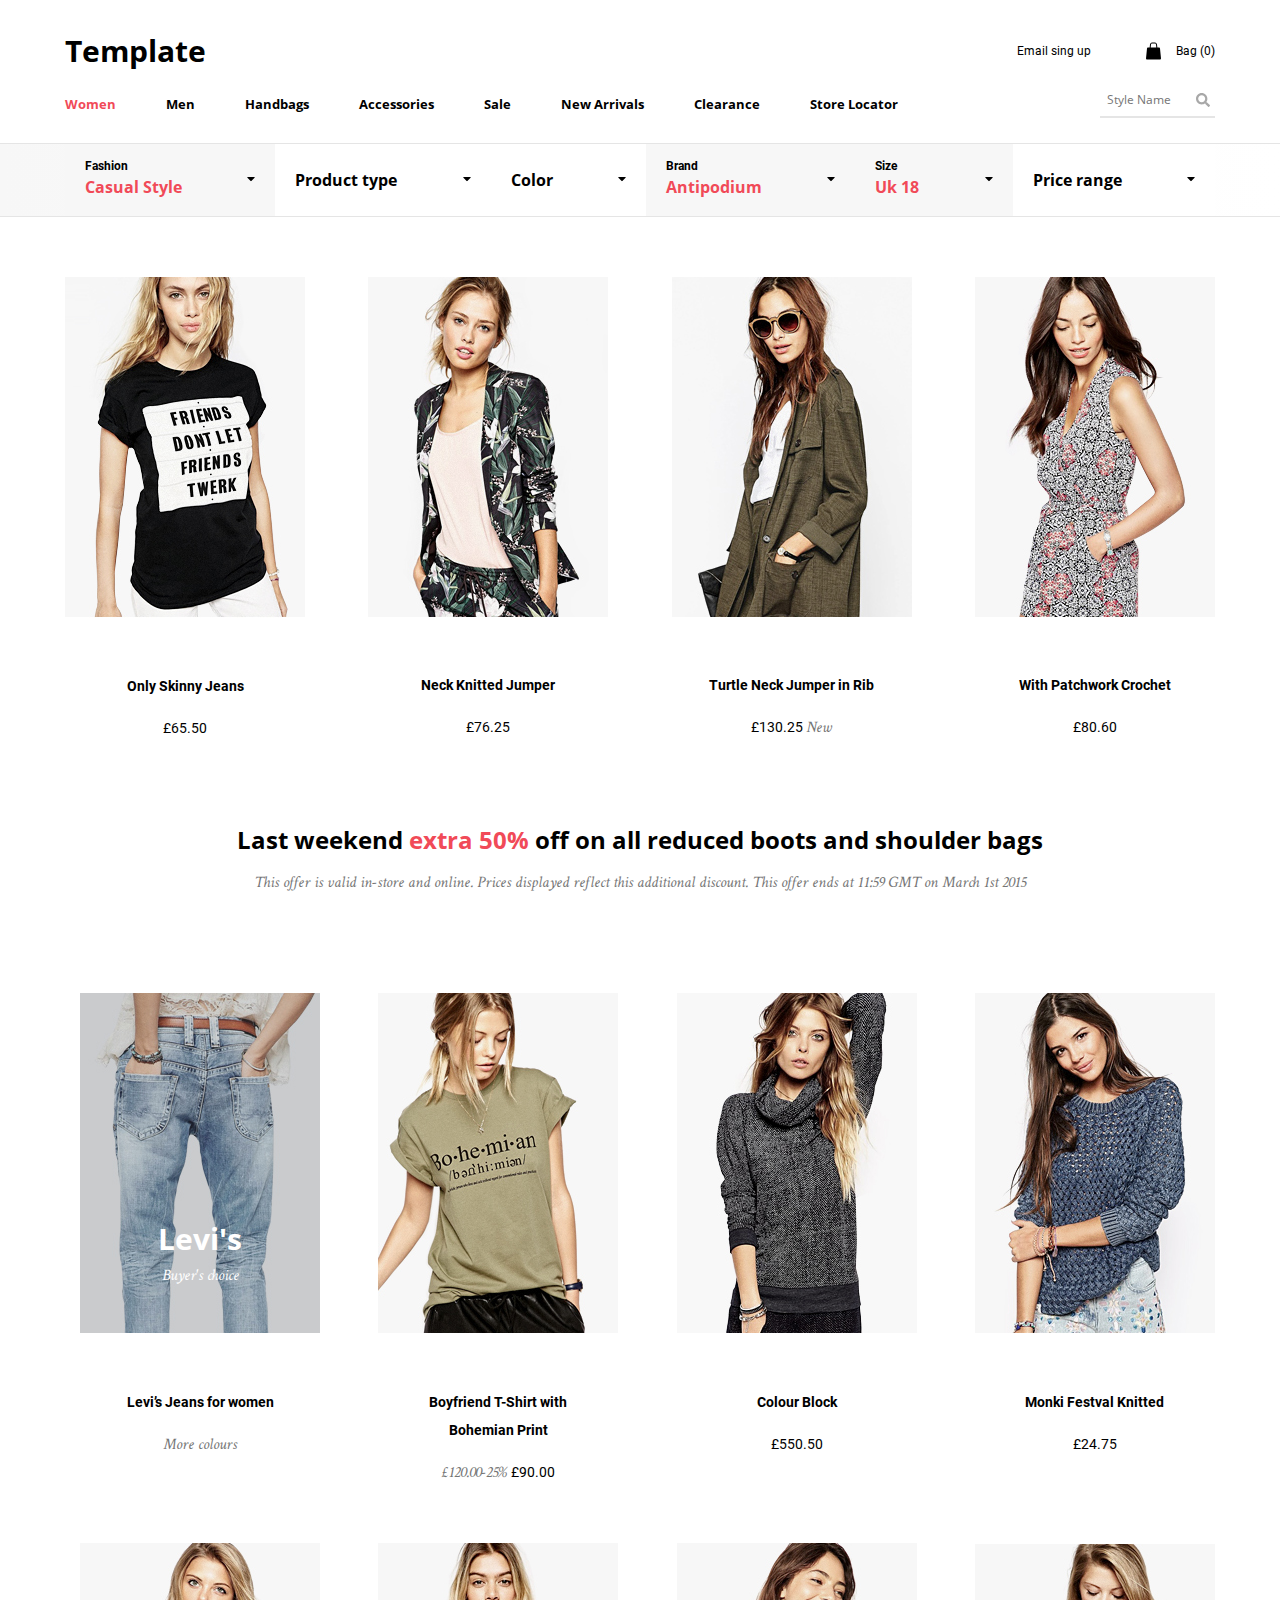
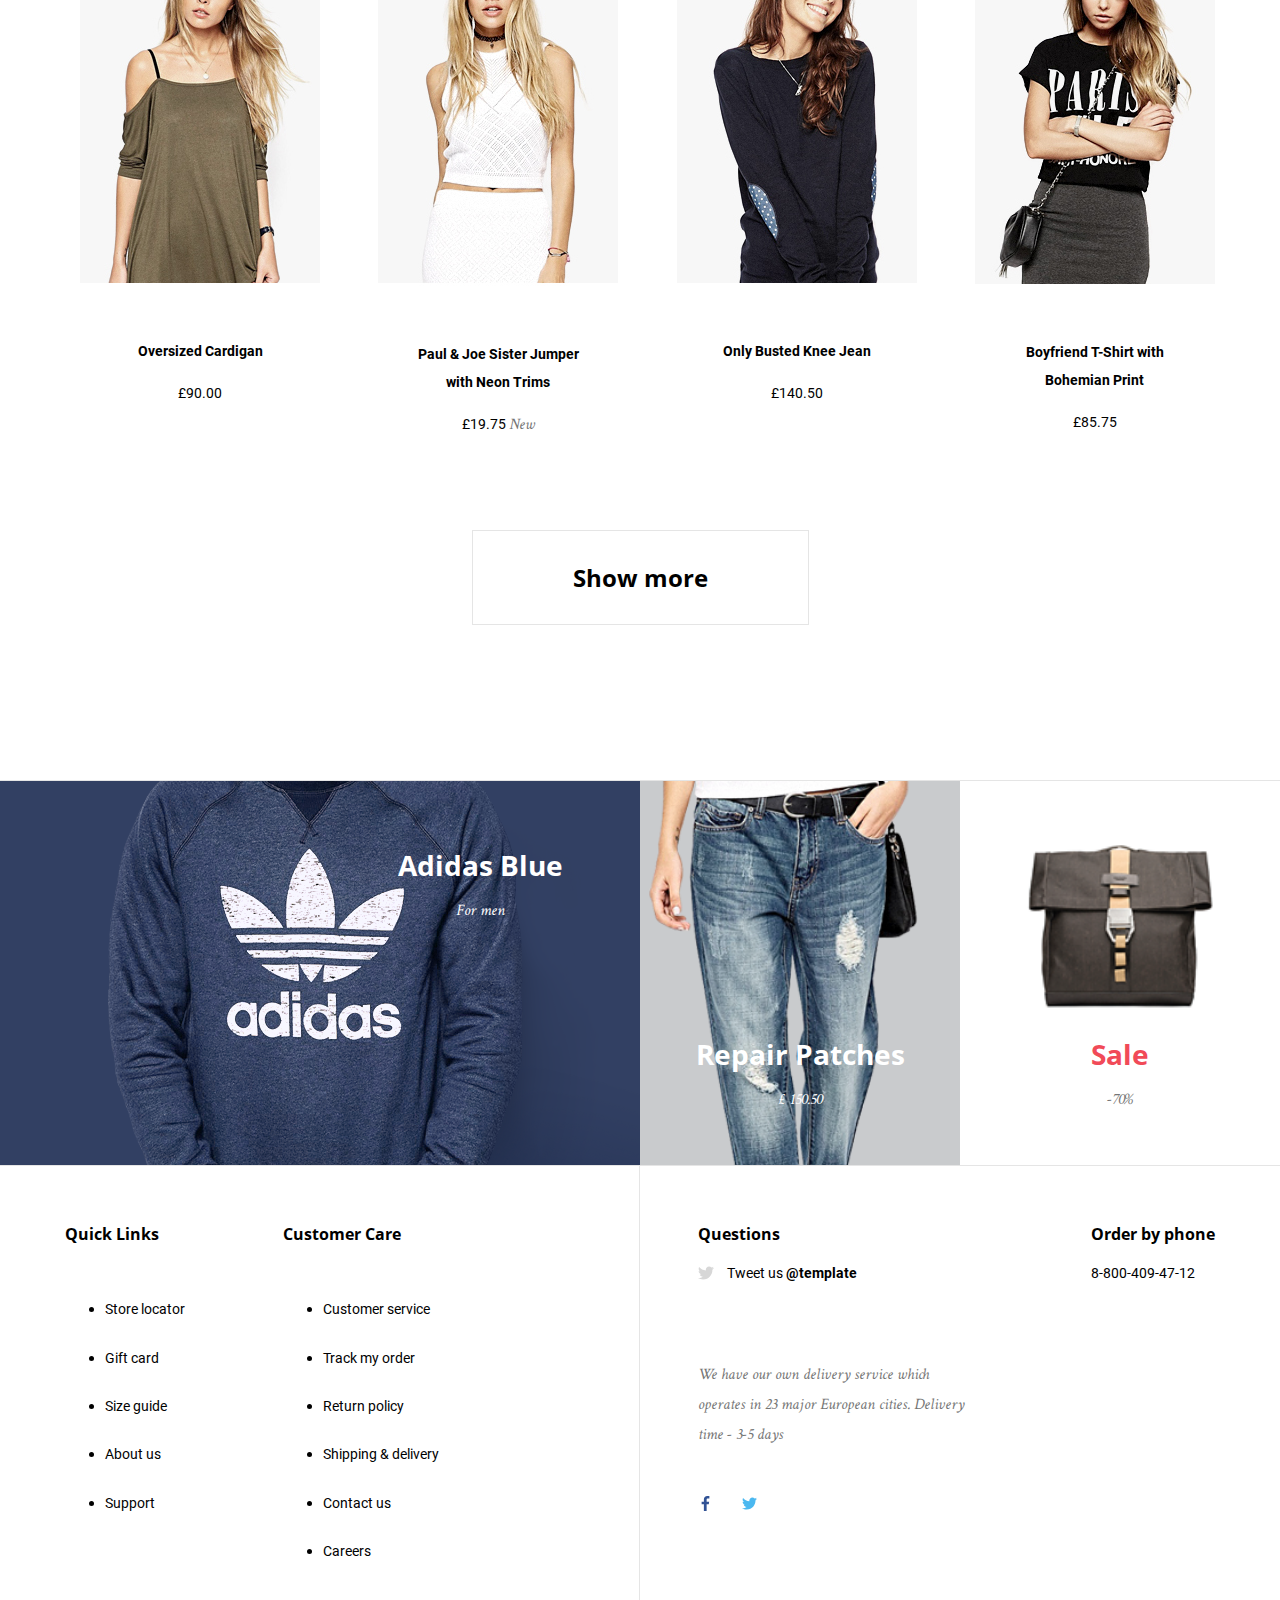
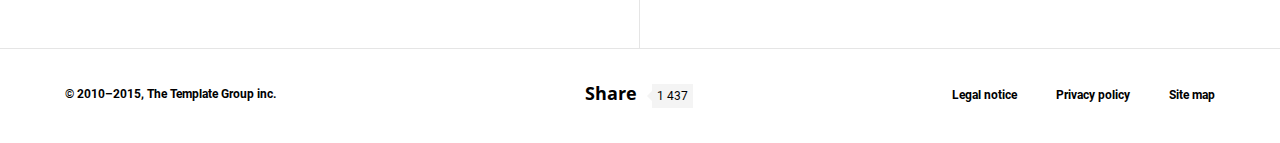
==== commit f9d75178: "add functionality" ====
--- a/EPAM project/catalog.html
+++ b/EPAM project/catalog.html
@@ -13,12 +13,13 @@
     <link rel="stylesheet" href="css/media-mobile.css">
     <script defer src="js/script.js"></script>
     <script defer src="js/catalog.js"></script>
+    <script defer src="js/bag.js"></script>
 </head>
 <body>
 <header class="header">
     <div class="container">
         <div class="header__top">
-            <a href="#" class="header__title">Template</a>
+            <a href="start.html" class="header__title">Template</a>
             <div class="header__info">
                 <div class="header__wrapEmail">
                     <a href="#" class="header__link">
@@ -28,7 +29,7 @@
                 <div class="header__wrapBag">
                     <a href="shopping-bag.html" class="header__link">
                         <img src="img/icons/shoppingBag.svg" class="header__bagIcon" alt="shopping bag">
-                        Bag (<span class="header__bagItems">0</span>)
+                        Bag (<span class="header__bagItems"></span>)
                     </a>
                 </div>
             </div>
@@ -54,7 +55,7 @@
 <header class="headerMobile">
     <div class="container">
         <div class="headerMobile__top">
-            <a href="#" class="headerMobile__title">TL</a>
+            <a href="start.html" class="headerMobile__title">TL</a>
             <div class="headerMobile__info">
                 <div class="headerMobile__wrapBag">
                     <a href="#" class="headerMobile__link">
@@ -320,7 +321,7 @@
         </div>
     </div>
 </aside>
-<main class="main">
+<main class="main" id="catalog">
     <section class="catalog__row">
         <div class="container container__catalogRow">
             <div class="catalog__rowItem">
--- a/EPAM project/css/style.css
+++ b/EPAM project/css/style.css
@@ -15,7 +15,7 @@
 h1, h2, h3, h4 {
     margin: 0;
 }
-
+button
 ul {
     padding-left: 0;
     list-style: none;
@@ -182,9 +182,15 @@
     right: 0;
 }
 
-.slider__arrowIcon {
+.slider__arrowIconLeft,
+.slider__arrowIconRight {
     width: 15px;
     height: auto;
+}
+
+.slider__arrowIconLeft:hover,
+.slider__arrowIconRight:hover {
+    cursor: pointer;
 }
 
 .slider__arrow:hover {
@@ -352,9 +358,13 @@
     transition: all .3s ease-out;
 }
 
-.button:hover {
+.button:hover,
+.button:focus,
+.button:active {
     border-color: #f14a58;
     color: #f14a58;
+    outline: none;
+    box-shadow: none;
 }
 /*footer*/
 .footerMobile {
@@ -974,6 +984,12 @@
     margin-bottom: 10px;
 }
 
+.bag__itemColor,
+.bag__itemSize,
+.bag__itemQuantity {
+    margin-left: 10px;
+}
+
 .bag__itemDetails.last {
     margin-bottom: 40px;
 }
